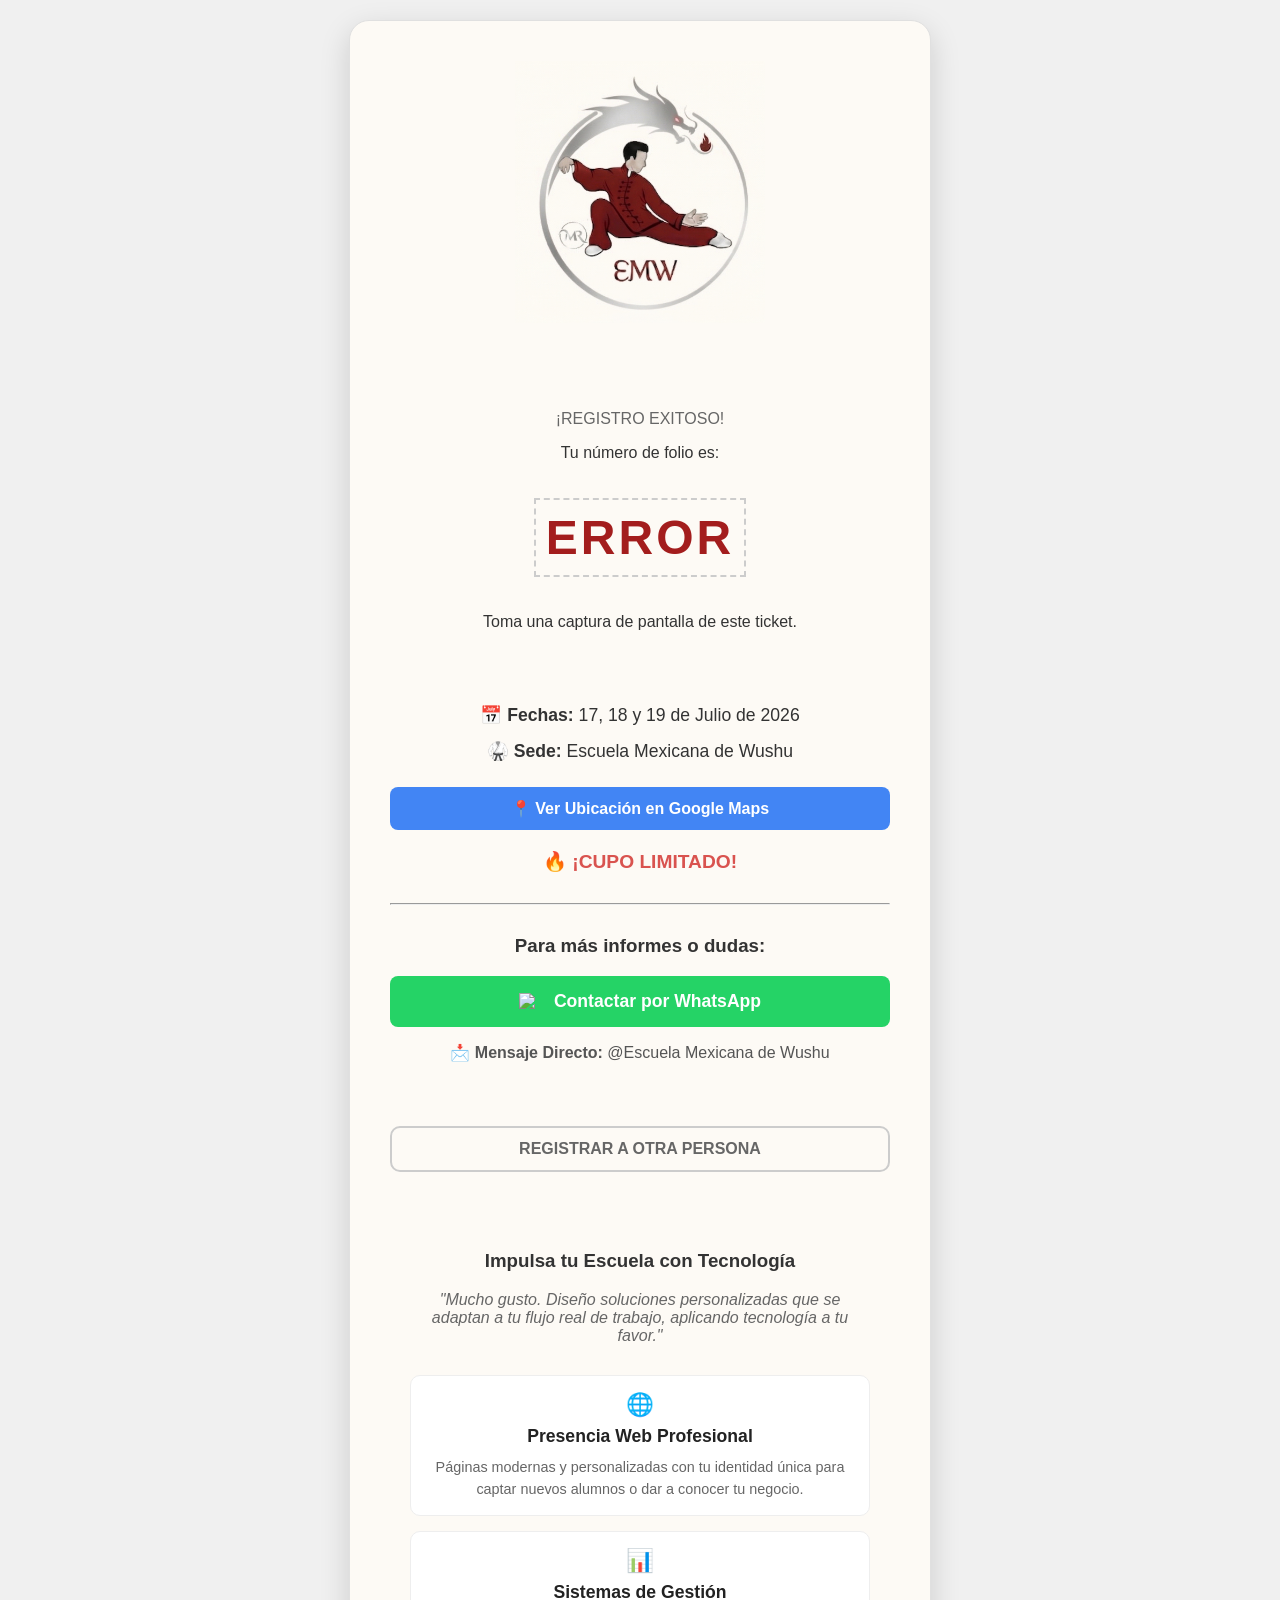
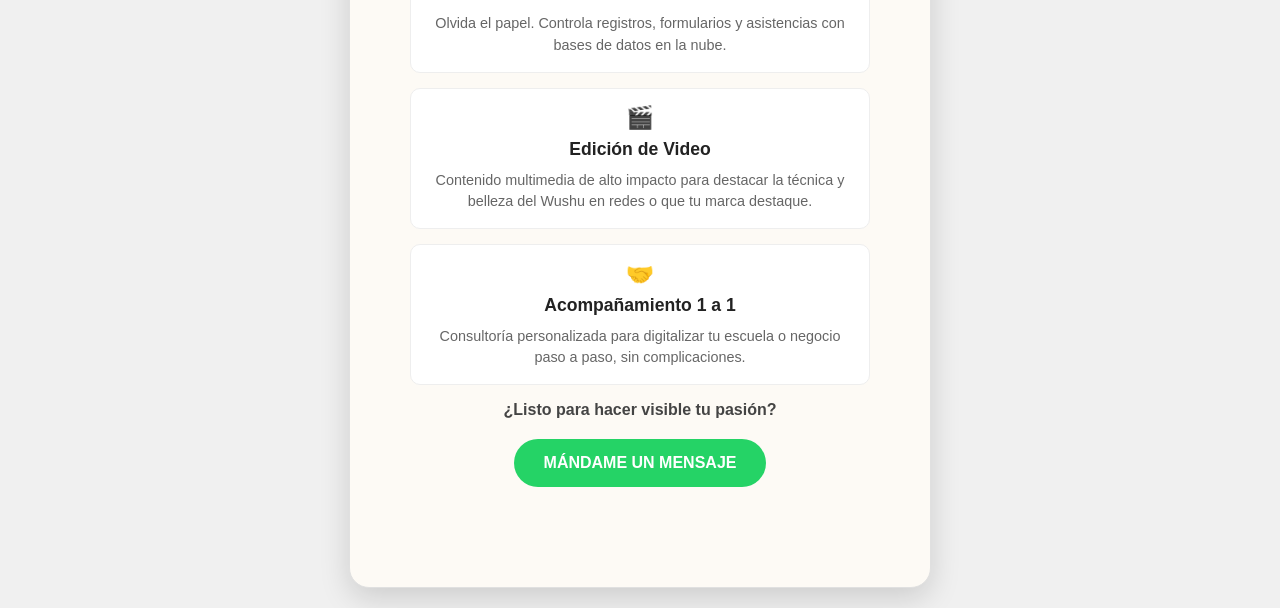
==== confirmacion.html @ 4346d544 "Enhance confirmation page with event information Updated the confirmation page with additional event" ====
<!DOCTYPE html>
<html lang="es">
<head>
    <meta charset="UTF-8">
    <meta name="viewport" content="width=device-width, initial-scale=1.0">
    <title>Registro Exitoso - EMW</title>
    <link rel="stylesheet" href="style.css"> 
    <style>
        /* Estilos específicos para que la confirmación luzca perfecta */
        body {
            display: flex;
            justify-content: center;
            align-items: center;
            min-height: 100vh;
            margin: 0;
            background-color: #f0f0f0; /* Fondo gris claro igual que el index */
        }
        .success-card {
            text-align: center;
            padding: 40px;
            max-width: 500px;
        }
        .logo-confirmacion {
            max-width: 250px;
            width: 100%;
            height: auto;
            margin-bottom: 30px;
        }
        /* Estilos específicos para la página de confirmación */
.seccion-servicios {
    max-width: 500px; /* Esto hace que el contenido sea más pequeño/estrecho */
    margin: 40px auto; /* Centra el bloque horizontalmente */
    padding: 20px;
    text-align: center; /* Alinea el texto al centro */
}

.servicios-container {
    display: flex; /* Cambiamos a Flex para mejor control de centrado */
    flex-direction: column; /* Una tarjeta debajo de otra */
    gap: 15px;
    width: 100%;
}

.servicio-card {
    background: #fff;
    border: 1px solid #eee;
    border-radius: 10px;
    padding: 15px;
    text-align: center; /* Centra el contenido dentro de la tarjeta */
    transition: transform 0.2s;
}

.servicio-card:hover {
    transform: scale(1.02);
    border-color: var(--rojo-emw);
}

.servicio-icon {
    font-size: 1.4rem;
    margin-bottom: 8px;
    display: block;
}
.servicio-card h4 {
    margin: 0 0 10px 0;
    font-size: 1.1rem;
    color: #222;
}

.servicio-card p {
    margin: 0;
    font-size: 0.9rem;
    color: #666;
    line-height: 1.5;
}

/* Botón de WhatsApp estilizado */
.btn-whatsapp {
    background-color: #25D366;
    color: white;
    text-decoration: none;
    padding: 15px 30px;
    border-radius: 50px;
    font-weight: bold;
    display: inline-flex;
    align-items: center;
    gap: 10px;
    transition: background 0.3s;
    border: none;
    cursor: pointer;
    font-size: 1rem;
}

.btn-whatsapp:hover {
    background-color: #1ebd5a;
}

#display-folio {
    color: #a31d1d; /* Tu rojo de marca */
    font-size: 3rem;
    font-weight: bold;
    letter-spacing: 3px;
    margin: 20px 0;
    padding: 10px;
    border: 2px dashed #ccc; /* Estilo tipo ticket */
    display: inline-block;
}
    </style>
</head>
<body>

    <div class="main-container success-card">
        <img src="imagenes/logo-emw.png" alt="Registro Exitoso EMW" class="logo-confirmacion">

        <div class="success-card">
        <!-- Aquí va tu logo y el check de éxito -->
        <h2>¡REGISTRO EXITOSO!</h2>
        <p>Tu número de folio es:</p>
    
        <!-- Este es el elemento clave que el script va a llenar -->
        <h1 id="display-folio">---</h1> 
    
        <p>Toma una captura de pantalla de este ticket.</p>
        </div>
        
        <ul style="list-style: none; padding: 0; font-size: 1.1em;">
        <li style="margin-bottom: 15px;">📅 <strong>Fechas:</strong> 17, 18 y 19 de Julio de 2026</li>
        <li style="margin-bottom: 25px;">🥋 <strong>Sede:</strong> Escuela Mexicana de Wushu</li>
    </ul>

    <a href="https://goo.gl/maps/Hqfm3Y5RpNU1Kbqw6" target="_blank" style="display: block; text-align: center; background: #4285F4; color: white; padding: 12px; text-decoration: none; border-radius: 8px; margin-bottom: 20px; font-weight: bold;">
        📍 Ver Ubicación en Google Maps
    </a>

    <p style="text-align: center; color: #d9534f; font-weight: bold; font-size: 1.2em;">🔥 ¡CUPO LIMITADO!</p>
    
    <hr style="margin: 30px 0;">

    <h3 style="text-align: center;">Para más informes o dudas:</h3>
    
    <a href="https://wa.me/525514937562?text=Hola,%20solicito%20informes%20sobre%20el%20Seminario%20del%20Gran%20Maestro%20Chen%20Zhenglei" style="display: flex; align-items: center; justify-content: center; background: #25D366; color: white; padding: 15px; text-decoration: none; border-radius: 8px; font-weight: bold; font-size: 1.1em; margin-bottom: 15px;">
        <img src="https://upload.wikimedia.org/wikipedia/commons/6/6b/WhatsApp.svg" width="25" style="margin-right: 10px;"> 
        Contactar por WhatsApp
    </a>

    <div style="text-align: center; color: #555;">
        <p>📩 <strong>Mensaje Directo:</strong> @Escuela Mexicana de Wushu</p>

    </div>
        <br>

   <button type="button" class="btn-edit" onclick="window.location.href='index.html';" style="margin-top: 30px;">
            REGISTRAR A OTRA PERSONA
   </button>
        
    
        <div class="seccion-servicios">
        <h3 class="titulo-servicios">Impulsa tu Escuela con Tecnología</h3>
        
        <p style="font-style: italic; color: #666; max-width: 500px; margin: 0 auto 30px auto;">
            "Mucho gusto. Diseño soluciones personalizadas que se adaptan a tu flujo real de trabajo, aplicando tecnología a tu favor."
        </p>

        <div class="servicios-container">
            
            <div class="servicio-card">
                <div class="servicio-icon">🌐</div> <h4>Presencia Web Profesional</h4>
                <p>Páginas modernas y personalizadas con tu identidad única para captar nuevos alumnos o dar a conocer tu negocio.</p>
            </div>

            <div class="servicio-card">
                <div class="servicio-icon">📊</div>
                <h4>Sistemas de Gestión</h4>
                <p>Olvida el papel. Controla registros, formularios y asistencias con bases de datos en la nube.</p>
            </div>

            <div class="servicio-card">
                <div class="servicio-icon">🎬</div>
                <h4>Edición de Video</h4>
                <p>Contenido multimedia de alto impacto para destacar la técnica y belleza del Wushu en redes o que tu marca destaque.</p>
            </div>

            <div class="servicio-card">
                <div class="servicio-icon">🤝</div>
                <h4>Acompañamiento 1 a 1</h4>
                <p>Consultoría personalizada para digitalizar tu escuela o negocio paso a paso, sin complicaciones.</p>
            </div>

        </div>

        <p style="margin-bottom: 20px; font-weight: 600; color: #444;">¿Listo para hacer visible tu pasión?</p>
        
        <a href="https://wa.me/525615791426?text=Hola!%20Me%20interesa%20un%20servicio%20personalizado%20para%20mi%20escuela." 
           class="btn-whatsapp" target="_blank">
            MÁNDAME UN MENSAJE
        </a>
    </div>
    </div>
    <script>
    window.onload = function() {
        // Buscamos el folio que guardamos en la página anterior
        const folio = sessionStorage.getItem('folio_real');
        
        if (folio) {
            // Si existe, lo mostramos con el formato EMW-0001
            document.getElementById('display-folio').innerText = "EMW-" + folio.toString().padStart(4, '0');
        } else {
            // Si alguien entra directo a la página sin registrarse
            document.getElementById('display-folio').innerText = "ERROR";
        }
    };
</script>

</body>
    
</html>
---- style.css ----
:root {
    --rojo-emw: #a31d1d;
    --crema: #fdfaf5;
    --texto: #333;
    --borde: #ddd;
}

body {
    background-color: #f0f0f0;
    font-family: 'Helvetica Neue', Arial, sans-serif;
    color: var(--texto);
    margin: 0;
    padding: 20px;
}

.main-container {
    background: var(--crema);
    max-width: 600px;
    margin: 0 auto;
    border-radius: 20px;
    box-shadow: 0 10px 30px rgba(0,0,0,0.15);
    padding: 30px;
    border: 1px solid #e0e0e0;
}

.header { text-align: center; margin-bottom: 25px; }
.logo { width: 100px; margin-bottom: 10px; }
h1 { font-size: 1.4rem; color: var(--rojo-emw); margin: 0; }
h2 { font-size: 1rem; color: #666; font-weight: 300; }

.quote-container {
    background: #fff;
    border: 1px solid #ecc9c9;
    border-radius: 10px;
    padding: 15px;
    font-style: italic;
    font-size: 0.95rem;
    margin-bottom: 25px;
    color: #555;
    text-align: center;
}

input[type="radio"]:checked + .btn-radio {
    background: var(--rojo-emw);
    color: white;
    border-color: var(--rojo-emw);
}

/* Solo escondemos los círculos en las tallas y la opción de extranjero */
.tallas-container input[type="radio"],
.radio-opciones-grandes input[type="radio"] {
    display: none;
}

/* Estilo para que las opciones de pago se vean ordenadas y legibles */
.radio-option {
    margin-bottom: 12px;
    display: flex;
    align-items: center;
    font-size: 1.1rem; /* Un poco más grande para facilitar el clic */
    cursor: pointer;
}

.radio-option input[type="radio"] {
    margin-right: 10px;
    width: 20px; /* Círculo más grande para personas de 50+ */
    height: 20px;
    cursor: pointer;
    margin-right: 12px;
    accent-color: var(--rojo-emw); /* Esto hace que el círculo sea rojo al marcarlo */
}

.radio-option label {
    font-weight: normal; /* Para que no compita con el título del grupo */
    font-size: 1.1rem;
    cursor: pointer;
}

.animate-fadin {
    animation: fadeIn 0.5s ease;
}

@keyframes fadeIn {
    from { opacity: 0; transform: translateY(-10px); }
    to { opacity: 1; transform: translateY(0); }
}

.honestidad { border: 2px solid var(--rojo-emw); border-style: double; }

.input-group { margin-bottom: 20px; }
label { display: block; font-weight: bold; margin-bottom: 8px; font-size: 0.9rem; }

input[type="text"], select, textarea {
    width: 100%;
    padding: 12px;
    border: 1px solid var(--borde);
    border-radius: 8px;
    box-sizing: border-box;
    font-size: 1rem;
}

.form-row { display: flex; gap: 15px; }
.form-row .input-group { flex: 1; }

.tallas-container { display: flex; gap: 10px; }
.tallas-container input { display: none; }
.tallas-container label {
    flex: 1;
    text-align: center;
    padding: 10px;
    background: white;
    border: 1px solid var(--borde);
    border-radius: 8px;
    cursor: pointer;
}

.tallas-container input:checked + label {
    background: var(--rojo-emw);
    color: white;
    border-color: var(--rojo-emw);
}

.btn-main {
    background: var(--rojo-emw);
    color: white;
    border: none;
    padding: 18px;
    width: 100%;
    border-radius: 10px;
    font-weight: bold;
    font-size: 1.1rem;
    cursor: pointer;
    text-transform: uppercase;
}

.resumen-box {
    background: white;
    padding: 20px;
    border-radius: 10px;
    margin-bottom: 20px;
    line-height: 1.6;
    border-left: 5px solid var(--rojo-emw);
}

/* Responsivo para móviles */
@media (max-width: 480px) {
    .form-row { flex-direction: column; gap: 0; }
    .main-container { padding: 15px; }
}

/* Estilo del Modal */
.modal { display: none; position: fixed; top: 0; left: 0; width: 100%; height: 100%; background: rgba(0,0,0,0.5); align-items: center; justify-content: center; z-index: 1000; }
.modal-content { background: white; padding: 30px; border-radius: 15px; max-width: 90%; text-align: center; }

.btn-edit {
    background: transparent; /* Fondo transparente para no competir con el rojo */
    color: #666; /* Texto en un gris oscuro legible */
    border: 2px solid #ccc; /* Borde sutil */
    padding: 12px;
    width: 100%;
    border-radius: 10px;
    font-size: 1rem;
    font-weight: bold;
    cursor: pointer;
    margin-top: 15px; /* Espacio respecto al botón de arriba */
    transition: all 0.3s ease; /* Animación suave al pasar el mouse */
    text-transform: uppercase;
}

/* Efecto cuando pasan el mouse o presionan en el celular */
.btn-edit:hover {
    background-color: #eee;
    border-color: #999;
    color: #333;
}

/* Efecto visual al hacer clic */
.btn-edit:active {
    transform: scale(0.98);
}

/* 1. Estilos compartidos para todos los campos (bordes, padding, etc.) */
input[type="text"], select, textarea {
    width: 100%;
    padding: 14px;
    border: 1px solid var(--borde);
    border-radius: 8px;
    box-sizing: border-box;
    font-size: 1.1rem;
    background-color: white;
    font-family: inherit;
}

/* 2. Estilo EXCLUSIVO para los SELECT (Aquí es donde va la flecha roja) */
select {
    appearance: none; /* Quita la flecha por defecto del sistema */
    background-image: url('data:image/svg+xml;charset=US-ASCII,<svg%20xmlns="http://www.w3.org/2000/svg"%20width="292.4"%20height="292.4"><path%20fill="%23a31d1d"%20d="M287%2069.4a17.6%2017.6%200%200%200-13-5.4H18.4c-5%200-9.3%201.8-12.9%205.4A17.6%2017.6%200%200%200%200%2082.2c0%205%201.8%209.3%205.4%2012.9l128%20127.9c3.6%203.6%207.8%205.4%2012.8%205.4s9.2-1.8%2012.8-5.4L287%2095c3.5-3.5%205.4-7.8%205.4-12.8%200-5-1.9-9.2-5.5-12.8z"/></svg>');
    background-repeat: no-repeat;
    background-position: right 12px top 50%;
    background-size: 12px auto;
    padding-right: 30px; /* Espacio para que el texto no tape la flecha */
    cursor: pointer;
}

/* 3. Estilo EXCLUSIVO para los INPUT de texto (Para que queden limpios) */
input[type="text"], textarea {
    background-image: none; /* Quitamos cualquier flecha o imagen de fondo */
    appearance: auto; /* Dejamos que el navegador lo trate como texto normal */
}
.modal { 
    display: none; 
    position: fixed; 
    top: 0; 
    left: 0; 
    width: 100%; 
    height: 100%; 
    background: rgba(0,0,0,0.7); /* Un poco más oscuro para que resalte el modal */
    align-items: center; 
    justify-content: center; 
    z-index: 1000; 
}

/* Resaltar suavemente los campos que aparecen por JS */
#campos-identidad, #grupo-ubicacion, #campos-comunes {
    border-left: 3px solid var(--rojo-emw);
    padding-left: 15px;
    margin-top: 10px;
}
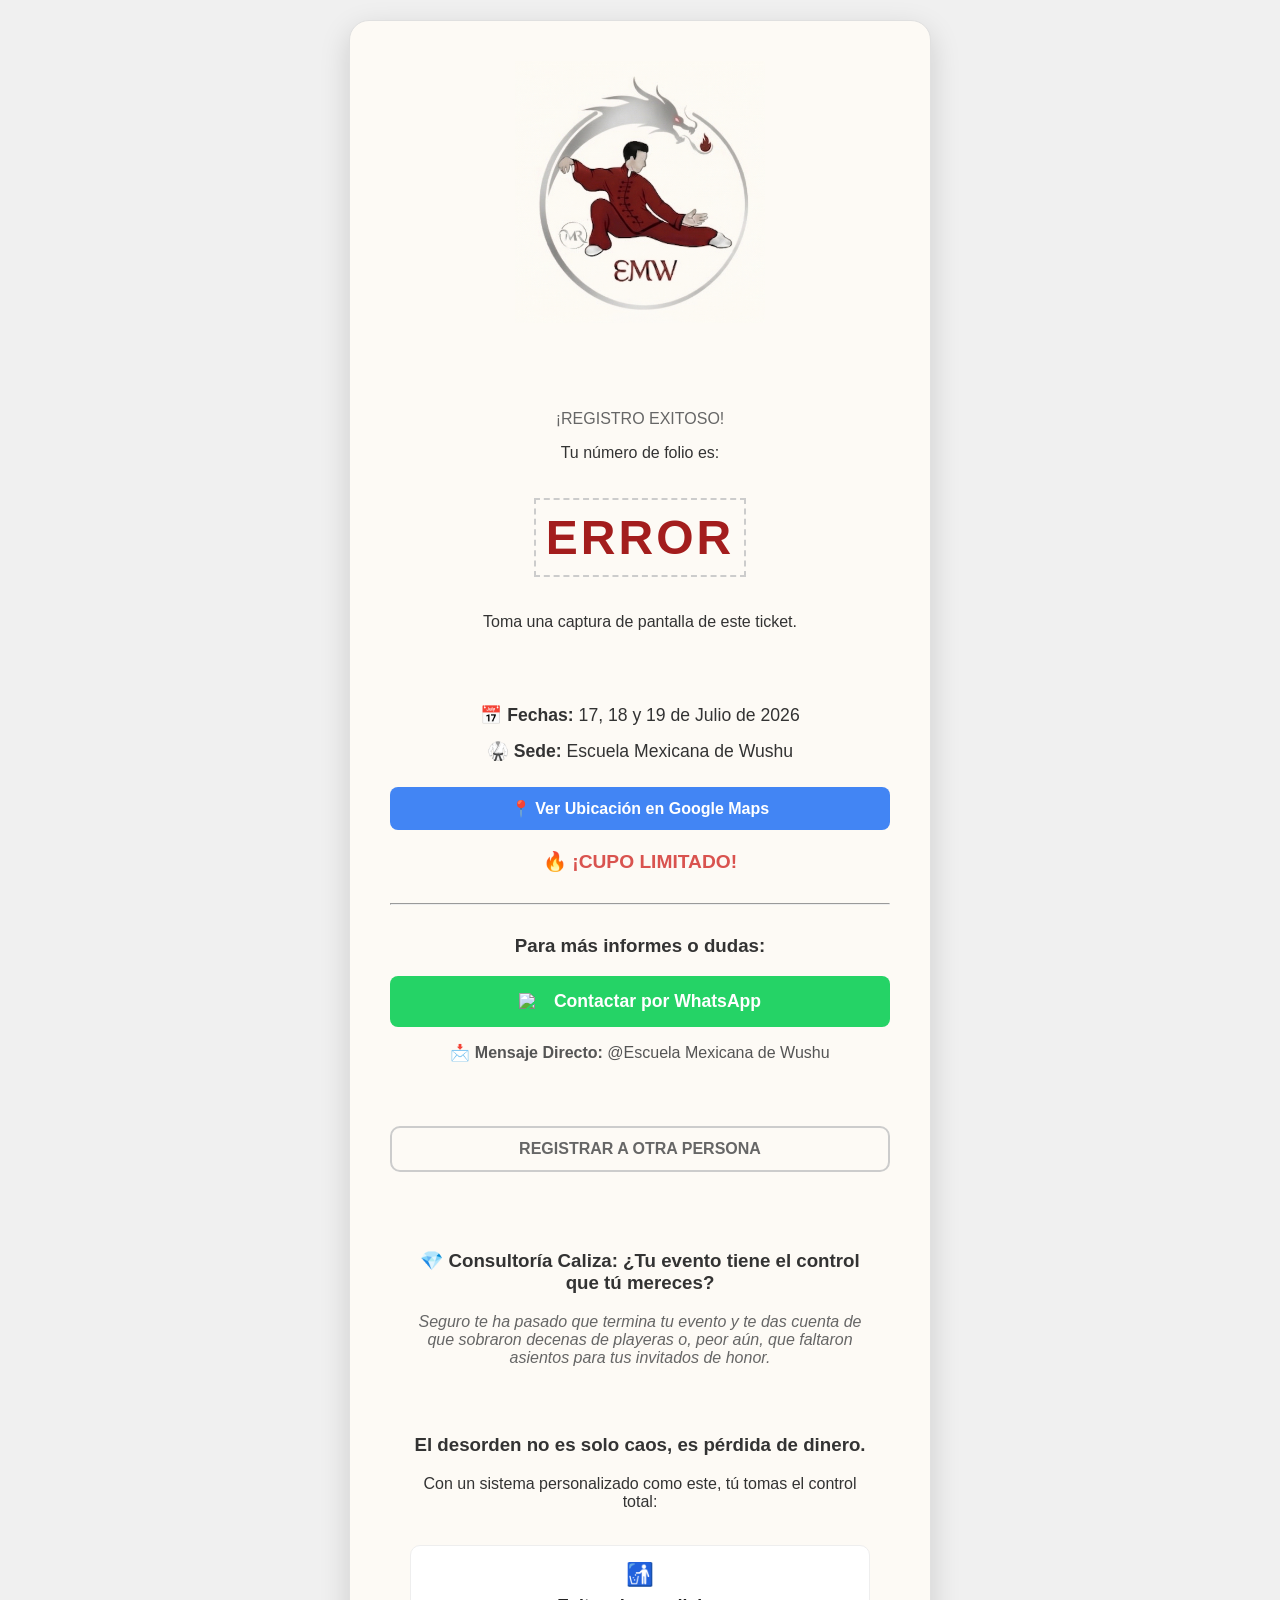
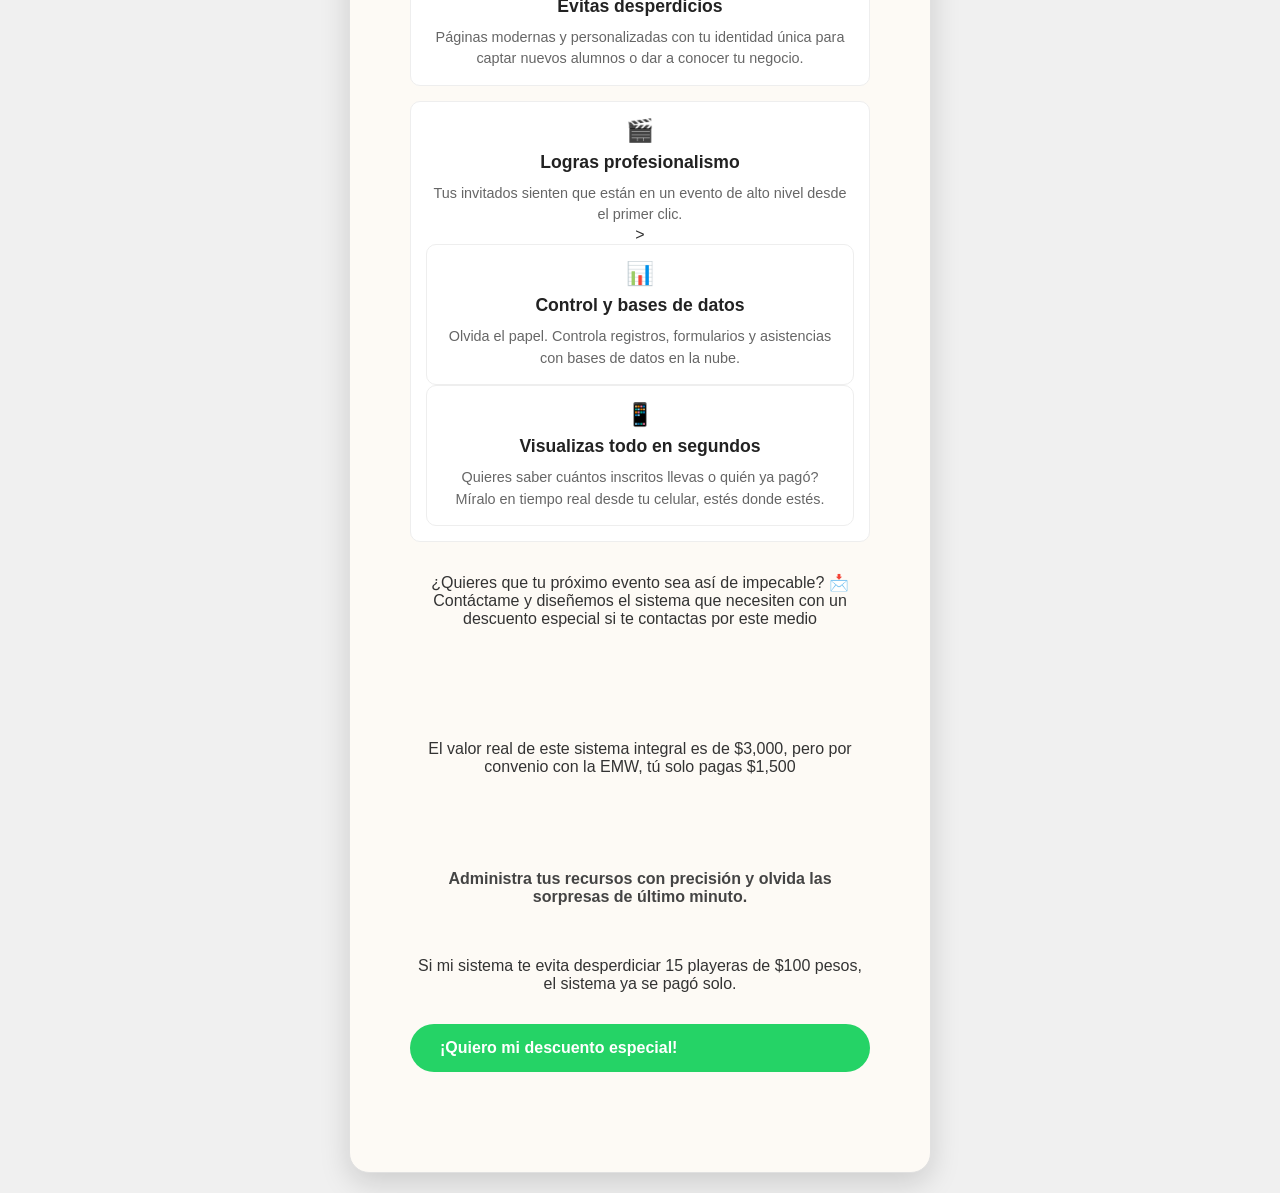
==== commit 6da70855: "Refactor confirmacion.html for improved layout and services" ====
--- a/confirmacion.html
+++ b/confirmacion.html
@@ -154,45 +154,58 @@
         
     
         <div class="seccion-servicios">
-        <h3 class="titulo-servicios">Impulsa tu Escuela con Tecnología</h3>
+        <h3 class="titulo-servicios">💎 Consultoría Caliza: ¿Tu evento tiene el control que tú mereces?</h3>
         
         <p style="font-style: italic; color: #666; max-width: 500px; margin: 0 auto 30px auto;">
-            "Mucho gusto. Diseño soluciones personalizadas que se adaptan a tu flujo real de trabajo, aplicando tecnología a tu favor."
+            Seguro te ha pasado que termina tu evento y te das cuenta de que sobraron decenas de playeras o, peor aún,
+            que faltaron asientos para tus invitados de honor.
         </p>
+        <br>
+        <h3>El desorden no es solo caos, es pérdida de dinero.</h3>
+        
+        <p>Con un sistema personalizado como este, tú tomas el control total:</p>
+        <br>
 
         <div class="servicios-container">
             
             <div class="servicio-card">
-                <div class="servicio-icon">🌐</div> <h4>Presencia Web Profesional</h4>
+                <div class="servicio-icon">🚮</div>
+                <h4>Evitas desperdicios</h4>
                 <p>Páginas modernas y personalizadas con tu identidad única para captar nuevos alumnos o dar a conocer tu negocio.</p>
             </div>
 
+            
+            <div class="servicio-card">
+                <div class="servicio-icon">🎬</div>
+                <h4>Logras profesionalismo</h4>
+                <p>Tus invitados sienten que están en un evento de alto nivel desde el primer clic.</p>>
+
             <div class="servicio-card">
                 <div class="servicio-icon">📊</div>
-                <h4>Sistemas de Gestión</h4>
+                <h4>Control y bases de datos</h4>
                 <p>Olvida el papel. Controla registros, formularios y asistencias con bases de datos en la nube.</p>
             </div>
-
-            <div class="servicio-card">
-                <div class="servicio-icon">🎬</div>
-                <h4>Edición de Video</h4>
-                <p>Contenido multimedia de alto impacto para destacar la técnica y belleza del Wushu en redes o que tu marca destaque.</p>
+                
+            <div class="servicio-card">
+                <div class="servicio-icon">📱</div>
+                <h4>Visualizas todo en segundos</h4>
+                <p>   Quieres saber cuántos inscritos llevas o quién ya pagó? Míralo en tiempo real desde tu celular, estés donde estés.  <p/> 
             </div>
 
-            <div class="servicio-card">
-                <div class="servicio-icon">🤝</div>
-                <h4>Acompañamiento 1 a 1</h4>
-                <p>Consultoría personalizada para digitalizar tu escuela o negocio paso a paso, sin complicaciones.</p>
-            </div>
-
         </div>
-
-        <p style="margin-bottom: 20px; font-weight: 600; color: #444;">¿Listo para hacer visible tu pasión?</p>
-        
-        <a href="https://wa.me/525615791426?text=Hola!%20Me%20interesa%20un%20servicio%20personalizado%20para%20mi%20escuela." 
-           class="btn-whatsapp" target="_blank">
-            MÁNDAME UN MENSAJE
-        </a>
+        <p>¿Quieres que tu próximo evento sea así de impecable?
+📩 Contáctame y diseñemos el sistema que necesiten con un descuento especial si te contactas por este medio<p/>
+<br>
+    <p>El valor real de este sistema integral es de $3,000, pero por convenio con la EMW, tú solo pagas $1,500<p/>
+    
+        <p style="margin-bottom: 20px; font-weight: 600; color: #444;">Administra tus recursos con precisión y olvida las sorpresas de último minuto.</p>
+        <p>Si mi sistema te evita desperdiciar 15 playeras de $100 pesos, el sistema ya se pagó solo.</p>
+        
+        <a href="https://wa.me/521XXXXXXXXXX?text=%C2%A1Hola!%20Acabo%20de%20registrarme%20para%20el%20Encuentro%20del%20Gran%20Maestro%202026%20y%20me%20gustar%C3%ADa%20aprovechar%20el%20descuento%20especial%20del%2050%25%20en%20mis%20servicios.%20Mi%20nombre%20es:" 
+   class="btn-whatsapp">
+   ¡Quiero mi descuento especial!
+</a>
+
     </div>
     </div>
     <script>
--- a/style.css
+++ b/style.css
@@ -39,6 +39,69 @@
     color: #555;
     text-align: center;
 }
+
+/*Encabezado*/
+/* Texto por fuera del recuadro */
+.subtitulo-institucional {
+    text-align: center;
+    font-size: 0.75rem;
+    letter-spacing: 3px;
+    color: #666;
+    text-transform: uppercase;
+    margin-bottom: 8px;
+    font-weight: 300;
+}
+
+/* Título del evento dentro del recuadro */
+.titulo-evento {
+    font-family: 'Montserrat', sans-serif; /* O Arial Narrow */
+    font-size: 1rem;
+    font-weight: 300; /* Muy delgada */
+    letter-spacing: 1px;
+    text-transform: uppercase;
+    color: #444; /* Un gris oscuro */
+    line-height: 1.8;
+    text-align: center;
+    font-style: normal; /* Sin cursiva */
+}
+/* Fechas en negro con líneas rojas delgadas */
+.fechas-caja {
+    border-top: 1px solid #bababa;
+    border-bottom: 1px solid #bababa;
+    padding: 8px 0;
+    display: inline-block;
+    width: 90%; /* Ajusta el ancho de las líneas */
+    margin: 10px auto;
+}
+
+.fecha-texto {
+    color: #000000 !important;
+    font-size: 0.85rem; /* Lo subí un poquito de 0.75 para que no se pierda en móviles */
+    font-weight: 800;
+    letter-spacing: 4px; 
+    text-transform: uppercase;
+    font-family: 'Arial', sans-serif;
+    
+    /* Esto ayuda a centrarlo y darle aire */
+    display: block; 
+    text-align: center;
+    margin: 10px 0;
+}
+
+/* RESUMEN: Grande, Justificado y Limpio */
+#info-content {
+    text-align: justify !important;
+    font-size: 1.15rem !important; /* Letra más grande para legibilidad */
+    line-height: 1.7;
+    color: #333;
+    font-style: normal !important; /* Quita cursivas */
+    padding: 15px;
+}
+
+#info-content strong {
+    color: #8B0000; /* Etiquetas en rojo para resaltar */
+}
+
 
 input[type="radio"]:checked + .btn-radio {
     background: var(--rojo-emw);
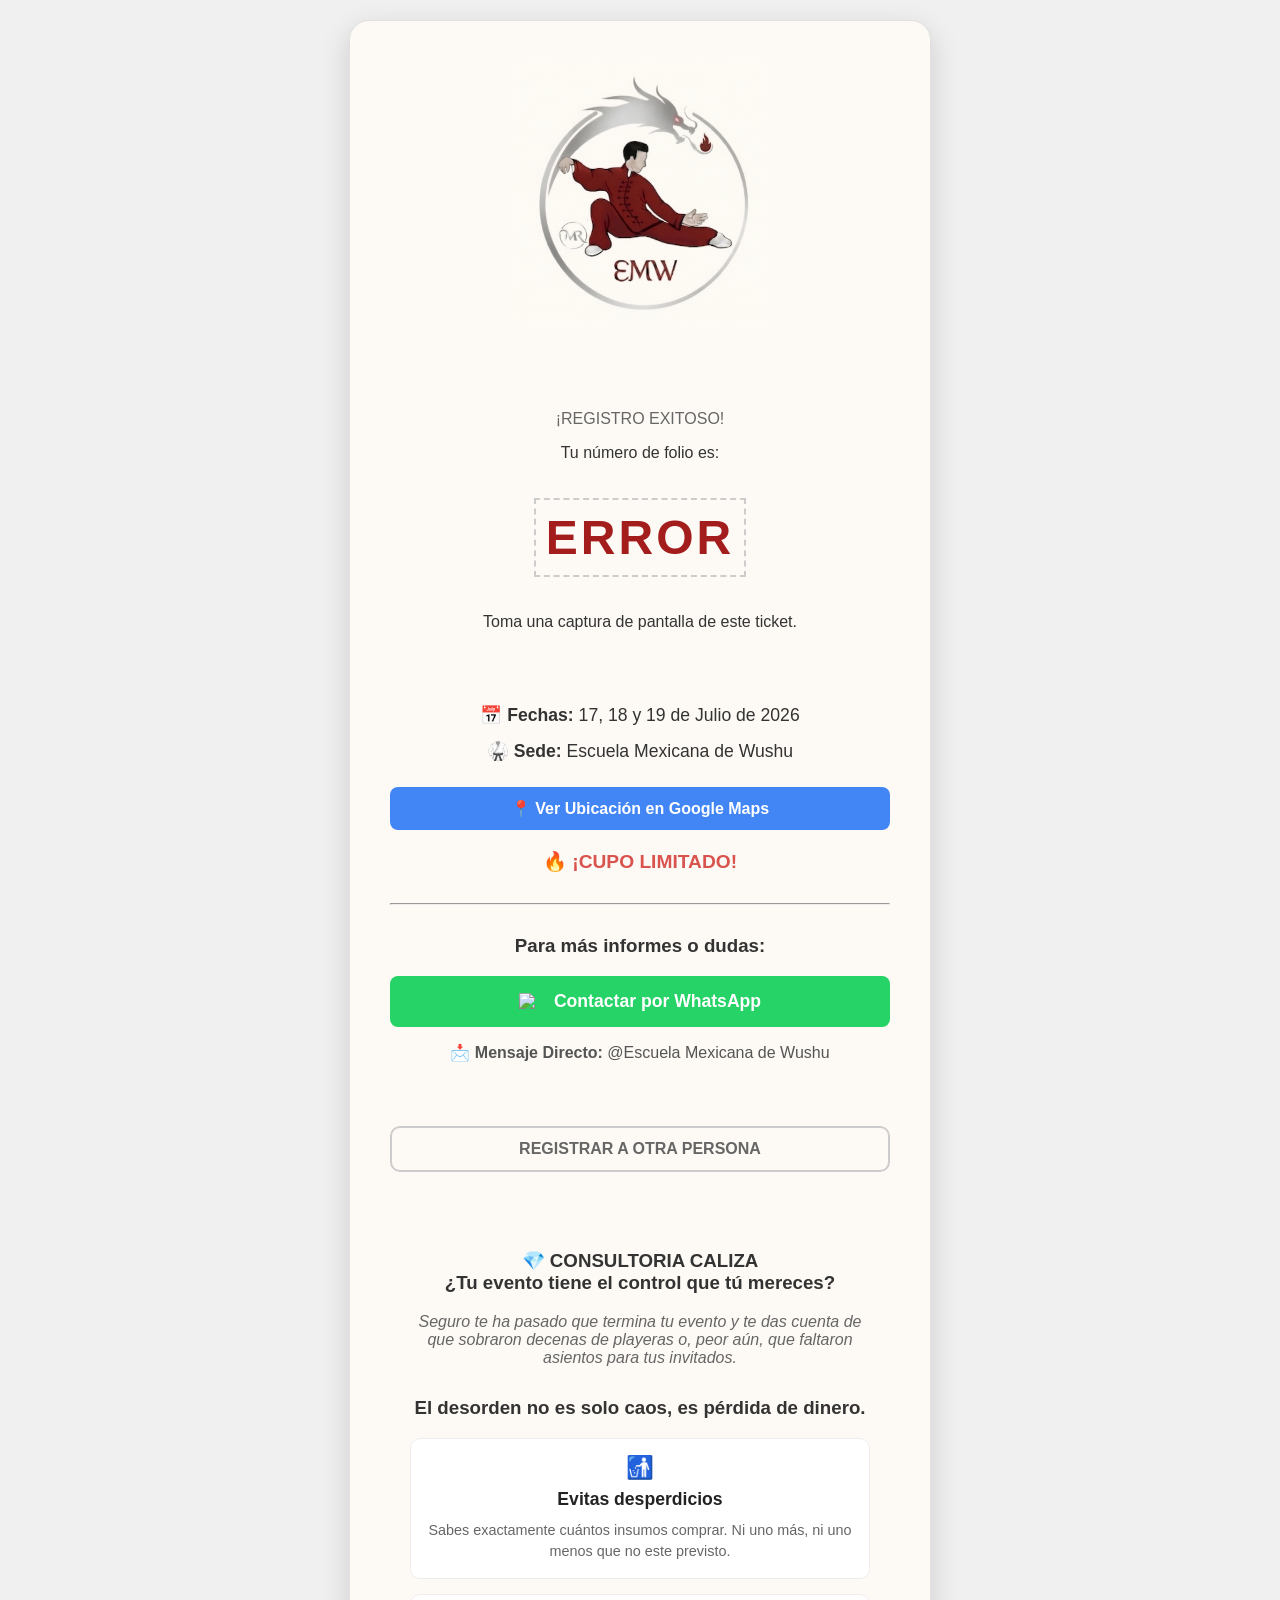
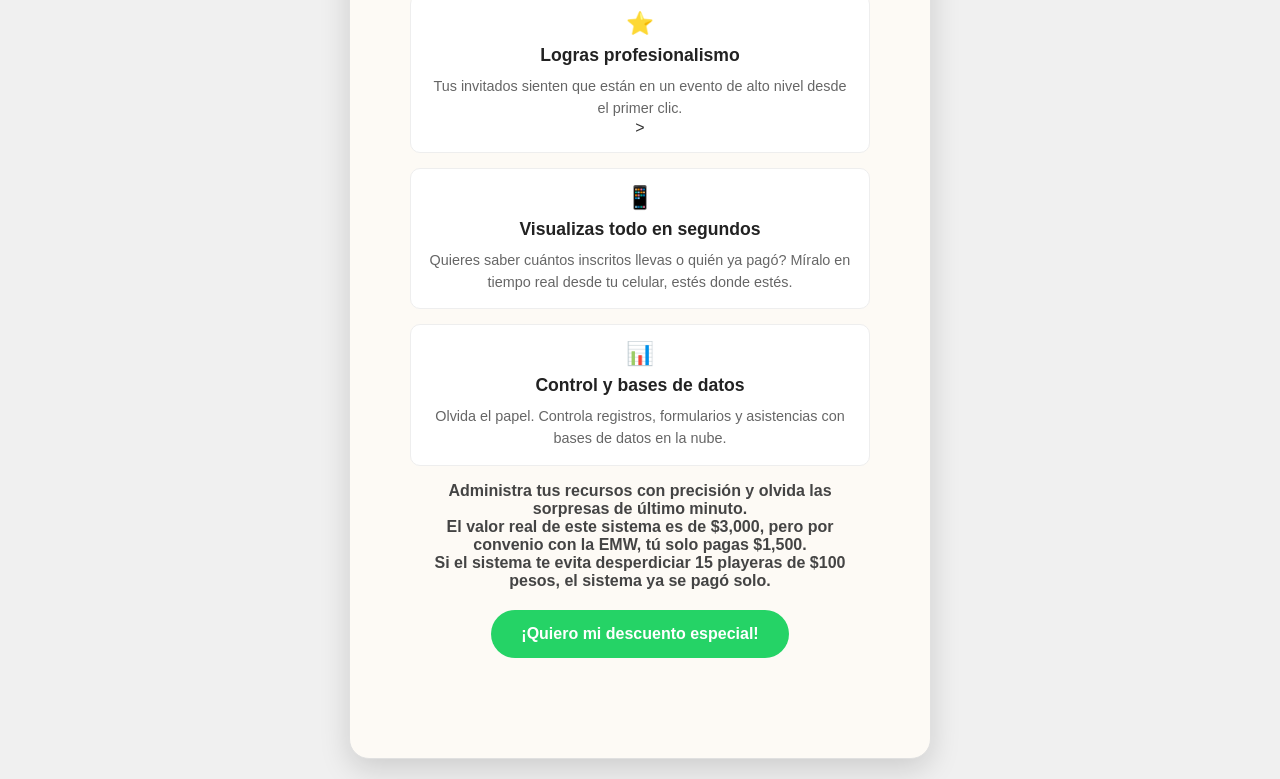
==== commit b3ce1021: "Refactor confirmacion.html for improved layout" ====
--- a/confirmacion.html
+++ b/confirmacion.html
@@ -154,54 +154,51 @@
         
     
         <div class="seccion-servicios">
-        <h3 class="titulo-servicios">💎 Consultoría Caliza: ¿Tu evento tiene el control que tú mereces?</h3>
+        <h3 class="titulo-servicios">💎 CONSULTORIA CALIZA
+            <br> ¿Tu evento tiene el control que tú mereces?</h3>
         
         <p style="font-style: italic; color: #666; max-width: 500px; margin: 0 auto 30px auto;">
             Seguro te ha pasado que termina tu evento y te das cuenta de que sobraron decenas de playeras o, peor aún,
-            que faltaron asientos para tus invitados de honor.
+            que faltaron asientos para tus invitados.
         </p>
-        <br>
+        
         <h3>El desorden no es solo caos, es pérdida de dinero.</h3>
-        
-        <p>Con un sistema personalizado como este, tú tomas el control total:</p>
-        <br>
 
         <div class="servicios-container">
             
             <div class="servicio-card">
                 <div class="servicio-icon">🚮</div>
-                <h4>Evitas desperdicios</h4>
-                <p>Páginas modernas y personalizadas con tu identidad única para captar nuevos alumnos o dar a conocer tu negocio.</p>
+                <h4>Evitas desperdicios</h4>                
+                <p>Sabes exactamente cuántos insumos comprar. Ni uno más, ni uno menos que no este previsto.</p>
             </div>
 
             
             <div class="servicio-card">
-                <div class="servicio-icon">🎬</div>
+                <div class="servicio-icon">⭐</div>
                 <h4>Logras profesionalismo</h4>
                 <p>Tus invitados sienten que están en un evento de alto nivel desde el primer clic.</p>>
+            </div>
+                
+            <div class="servicio-card">
+                <div class="servicio-icon">📱</div>
+                <h4>Visualizas todo en segundos</h4>
+                <p>   Quieres saber cuántos inscritos llevas o quién ya pagó? Míralo en tiempo real desde tu celular, estés donde estés.  <p/> 
+            </div>
 
             <div class="servicio-card">
                 <div class="servicio-icon">📊</div>
                 <h4>Control y bases de datos</h4>
                 <p>Olvida el papel. Controla registros, formularios y asistencias con bases de datos en la nube.</p>
             </div>
-                
-            <div class="servicio-card">
-                <div class="servicio-icon">📱</div>
-                <h4>Visualizas todo en segundos</h4>
-                <p>   Quieres saber cuántos inscritos llevas o quién ya pagó? Míralo en tiempo real desde tu celular, estés donde estés.  <p/> 
-            </div>
 
         </div>
-        <p>¿Quieres que tu próximo evento sea así de impecable?
-📩 Contáctame y diseñemos el sistema que necesiten con un descuento especial si te contactas por este medio<p/>
-<br>
-    <p>El valor real de este sistema integral es de $3,000, pero por convenio con la EMW, tú solo pagas $1,500<p/>
-    
-        <p style="margin-bottom: 20px; font-weight: 600; color: #444;">Administra tus recursos con precisión y olvida las sorpresas de último minuto.</p>
-        <p>Si mi sistema te evita desperdiciar 15 playeras de $100 pesos, el sistema ya se pagó solo.</p>
-        
-        <a href="https://wa.me/521XXXXXXXXXX?text=%C2%A1Hola!%20Acabo%20de%20registrarme%20para%20el%20Encuentro%20del%20Gran%20Maestro%202026%20y%20me%20gustar%C3%ADa%20aprovechar%20el%20descuento%20especial%20del%2050%25%20en%20mis%20servicios.%20Mi%20nombre%20es:" 
+            
+        <p style="margin-bottom: 20px; font-weight: 600; color: #444;">Administra tus recursos con precisión y olvida las sorpresas de último minuto.
+        <br> El valor real de este sistema es de $3,000, pero por convenio con la EMW, tú solo pagas $1,500.
+        <br> Si el sistema te evita desperdiciar 15 playeras de $100 pesos, el sistema ya se pagó solo.
+        </p>
+        
+        <a href="https://wa.me/525615791426?text=%C2%A1Hola!%20Acabo%20de%20registrarme%20para%20el%20Encuentro%20del%20Gran%20Maestro%202026%20y%20me%20gustar%C3%ADa%20aprovechar%20el%20descuento%20especial%20del%2050%25%20en%20mis%20servicios.%20Mi%20nombre%20es:" 
    class="btn-whatsapp">
    ¡Quiero mi descuento especial!
 </a>
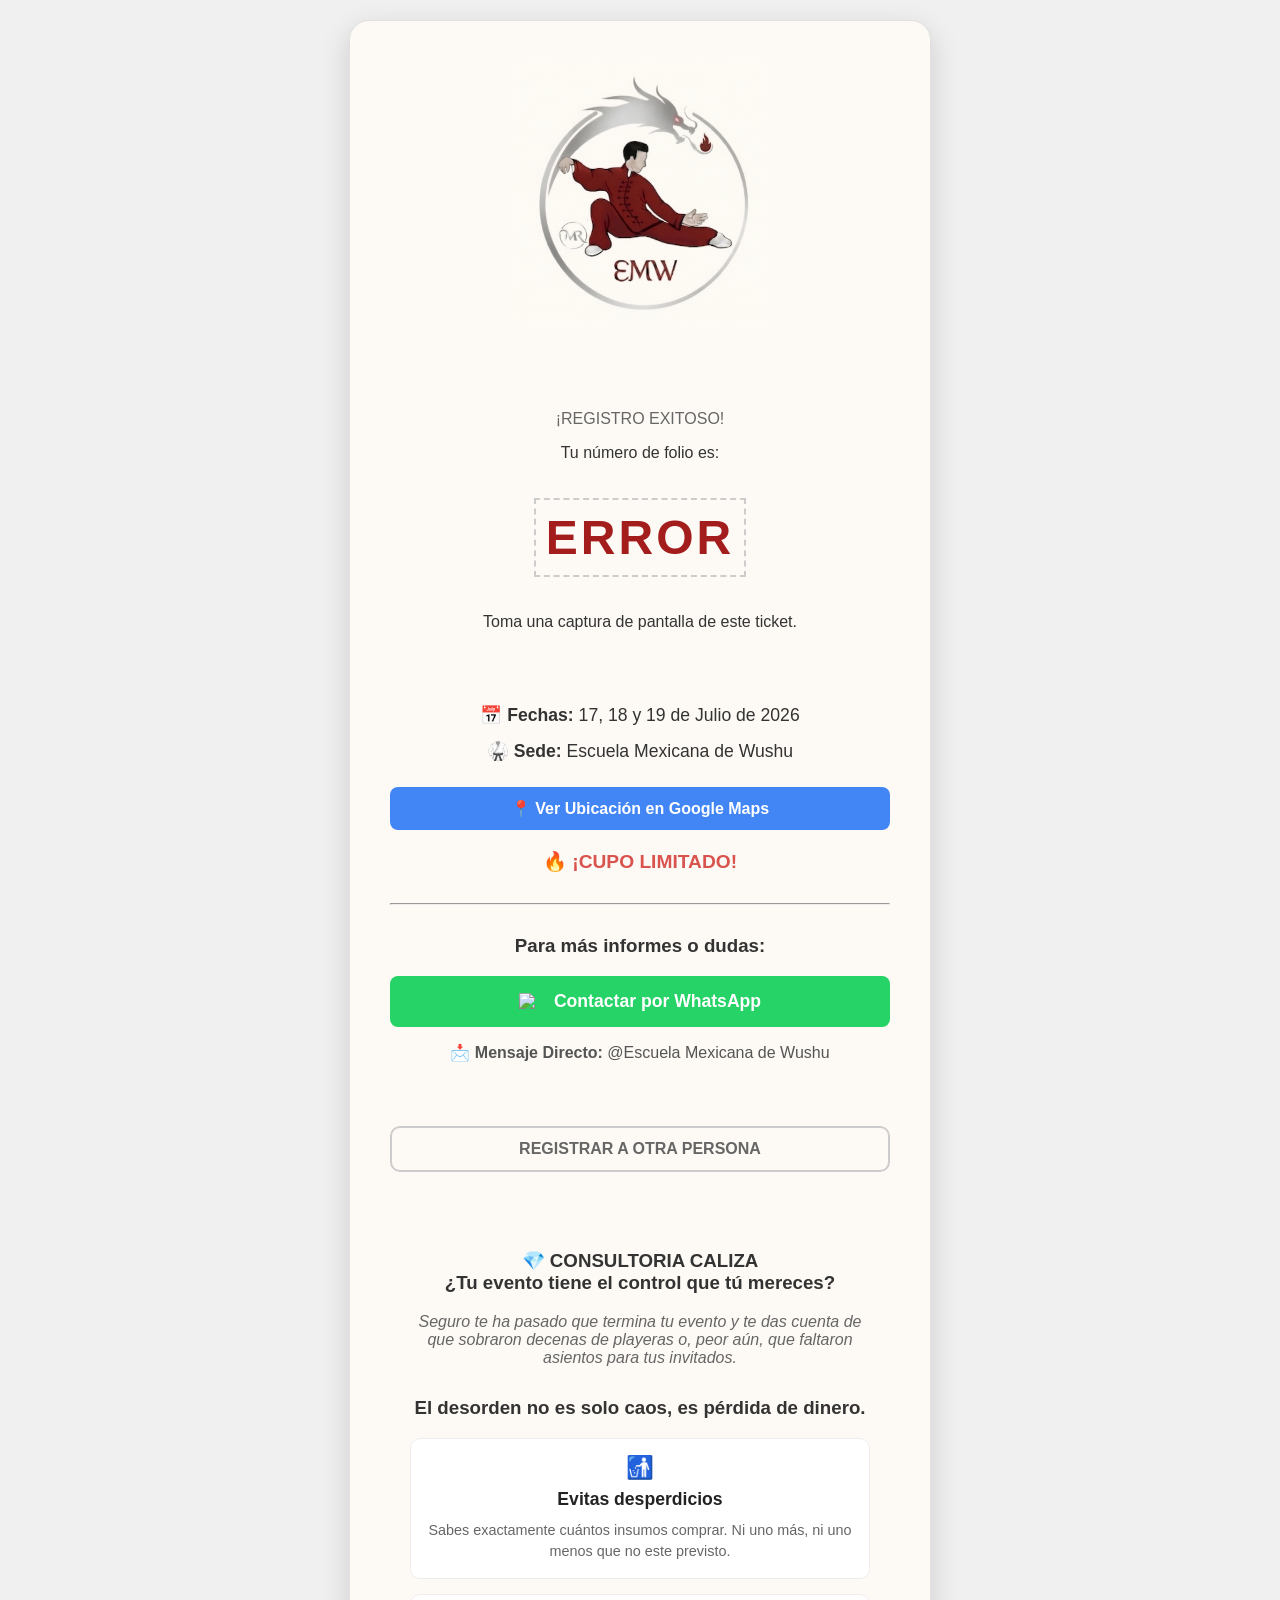
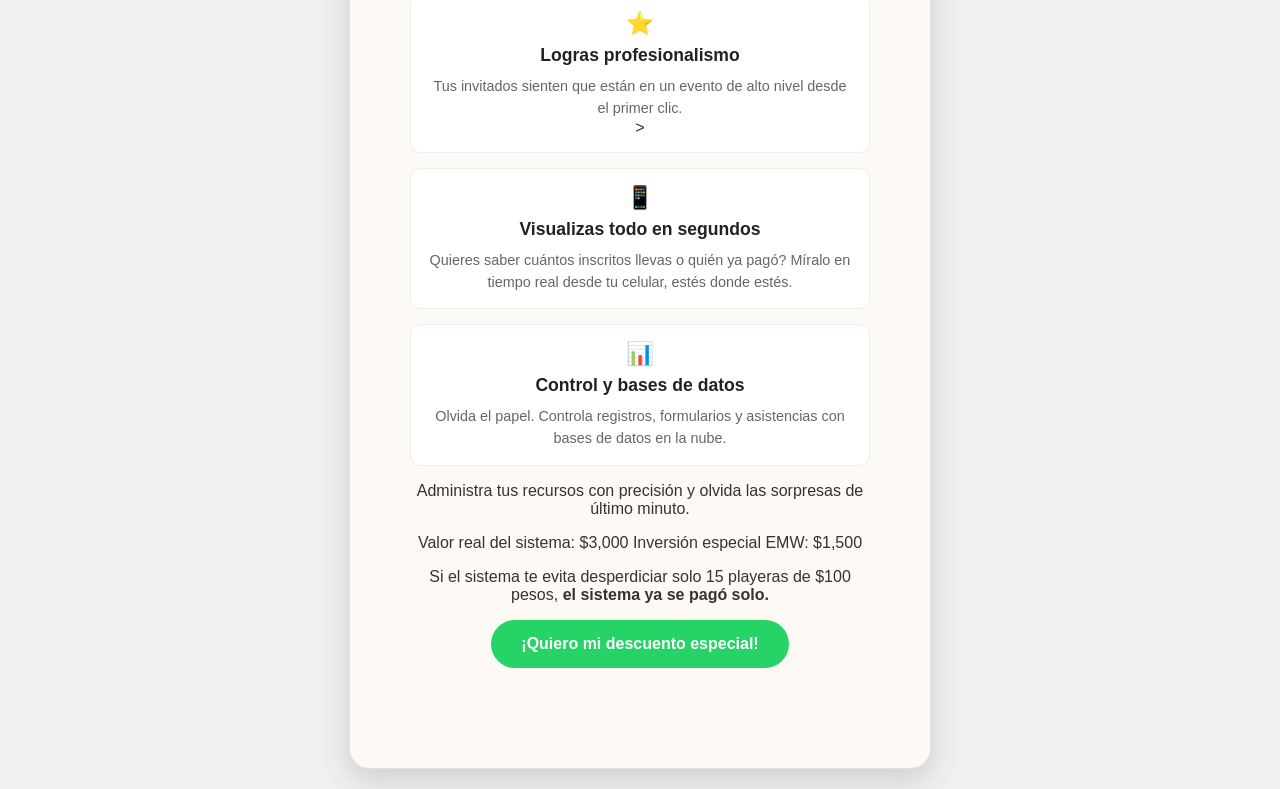
==== commit 414ac6f0: "Refactor confirmacion.html for improved structure" ====
--- a/confirmacion.html
+++ b/confirmacion.html
@@ -193,10 +193,21 @@
 
         </div>
             
-        <p style="margin-bottom: 20px; font-weight: 600; color: #444;">Administra tus recursos con precisión y olvida las sorpresas de último minuto.
-        <br> El valor real de este sistema es de $3,000, pero por convenio con la EMW, tú solo pagas $1,500.
-        <br> Si el sistema te evita desperdiciar 15 playeras de $100 pesos, el sistema ya se pagó solo.
-        </p>
+        <div class="contenedor-oferta-caliza">
+    <p class="frase-control">
+        Administra tus recursos con precisión y olvida las sorpresas de último minuto.
+    </p>
+
+    <div class="caja-precio">
+        <span class="precio-original">Valor real del sistema: $3,000</span>
+        <span class="precio-oferta">Inversión especial EMW: $1,500</span>
+    </div>
+
+    <p class="argumento-ahorro">
+        Si el sistema te evita desperdiciar solo 15 playeras de $100 pesos, <strong>el sistema ya se pagó solo.</strong>
+    </p>
+</div>
+
         
         <a href="https://wa.me/525615791426?text=%C2%A1Hola!%20Acabo%20de%20registrarme%20para%20el%20Encuentro%20del%20Gran%20Maestro%202026%20y%20me%20gustar%C3%ADa%20aprovechar%20el%20descuento%20especial%20del%2050%25%20en%20mis%20servicios.%20Mi%20nombre%20es:" 
    class="btn-whatsapp">
--- a/style.css
+++ b/style.css
@@ -54,16 +54,17 @@
 
 /* Título del evento dentro del recuadro */
 .titulo-evento {
-    font-family: 'Montserrat', sans-serif; /* O Arial Narrow */
-    font-size: 1rem;
-    font-weight: 300; /* Muy delgada */
-    letter-spacing: 1px;
-    text-transform: uppercase;
-    color: #444; /* Un gris oscuro */
-    line-height: 1.8;
-    text-align: center;
-    font-style: normal; /* Sin cursiva */
-}
+    font-family: 'Cinzel', serif; /* La fuente del linaje */
+    font-size: 1.15rem; /* Ajuste para móviles */
+    font-weight: 700;
+    line-height: 1.4;
+    color: #000;
+    text-align: center;
+    max-width: 90%;
+    margin: 15px auto;
+    font-style: normal; /* Cinzel no usa cursiva */
+}
+    
 /* Fechas en negro con líneas rojas delgadas */
 .fechas-caja {
     border-top: 1px solid #bababa;
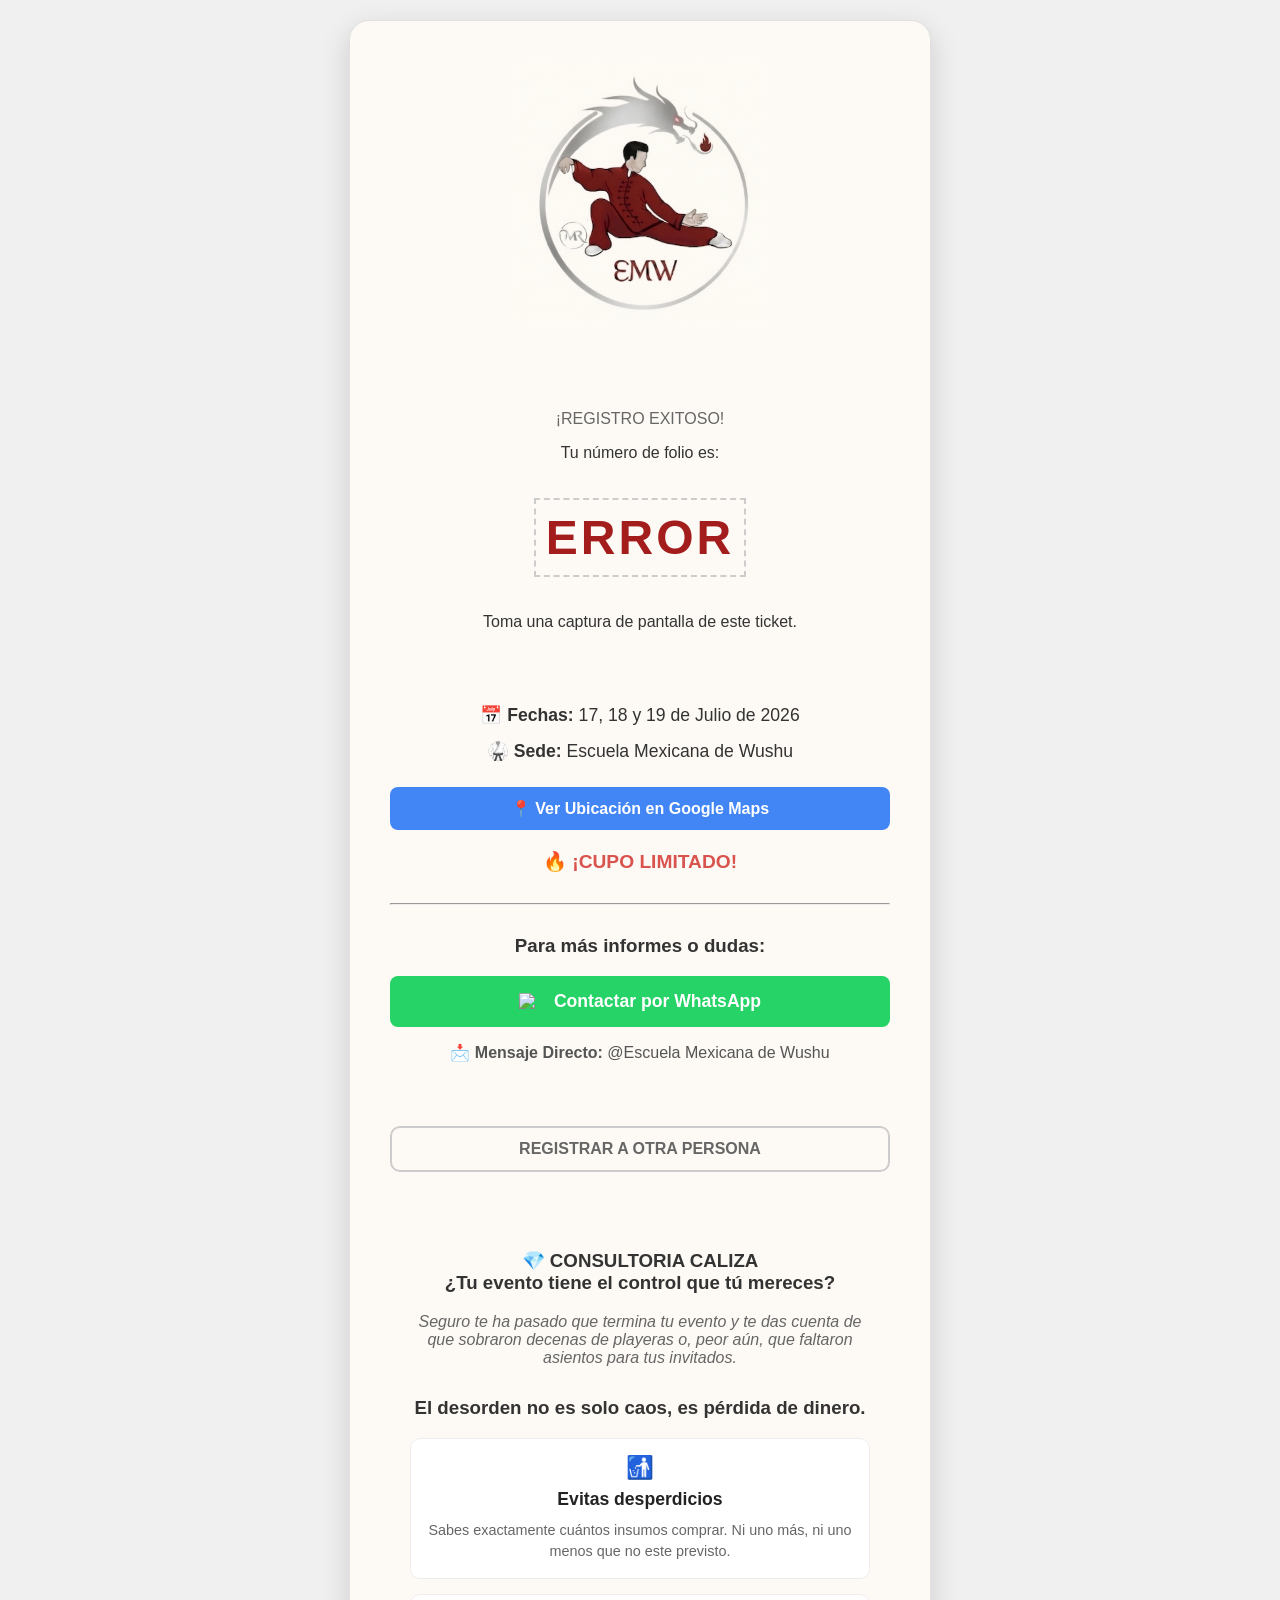
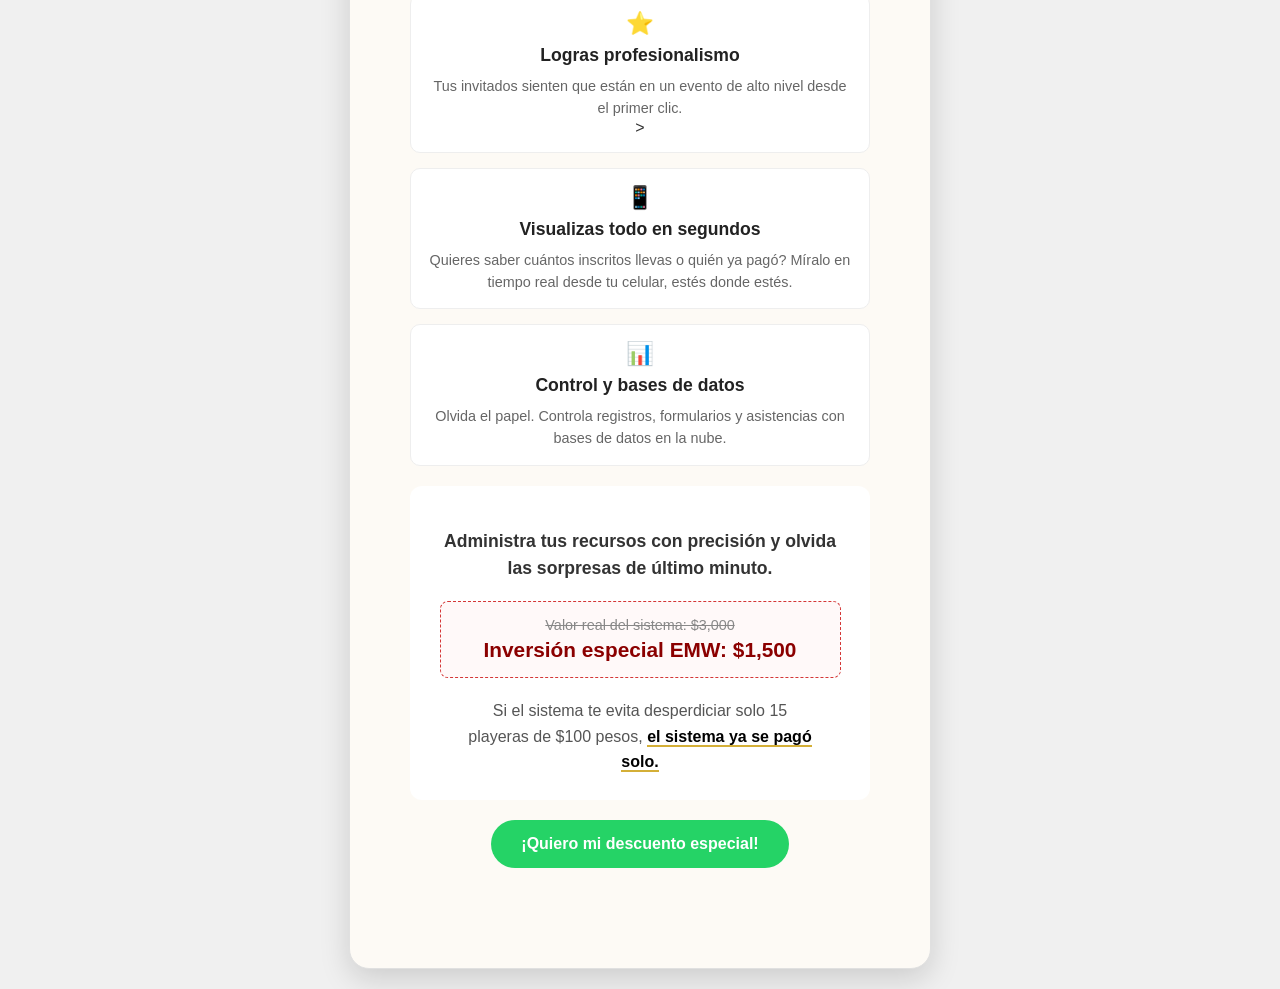
==== commit 7c622001: "Refactor confirmacion.html for improved structure" ====
--- a/confirmacion.html
+++ b/confirmacion.html
@@ -104,6 +104,65 @@
     border: 2px dashed #ccc; /* Estilo tipo ticket */
     display: inline-block;
 }
+
+    /* Contenedor General */
+.contenedor-oferta-caliza {
+    text-align: center;
+    padding: 25px;
+    margin: 20px 0;
+    background-color: #ffffff;
+    border-radius: 12px;
+}
+
+/* Frase Inicial */
+.frase-control {
+    font-size: 1.1rem;
+    color: #333;
+    font-weight: 600;
+    line-height: 1.5;
+    margin-bottom: 20px;
+}
+
+/* Caja de Precio con Anclaje */
+.caja-precio {
+    background-color: #fff9f9; /* Un tono muy suave de rojo */
+    border: 1px dashed #d43737;
+    padding: 15px;
+    border-radius: 8px;
+    display: inline-block;
+    width: 90%;
+    margin-bottom: 20px;
+}
+
+.precio-original {
+    display: block;
+    font-size: 0.9rem;
+    color: #888;
+    text-decoration: line-through; /* Tachado */
+    margin-bottom: 5px;
+}
+
+.precio-oferta {
+    display: block;
+    font-size: 1.3rem;
+    color: #8B0000; /* Rojo EMW */
+    font-weight: 800;
+}
+
+/* Argumento de Ahorro */
+.argumento-ahorro {
+    font-size: 1rem;
+    color: #555;
+    line-height: 1.6;
+    max-width: 85%;
+    margin: 0 auto;
+}
+
+.argumento-ahorro strong {
+    color: #000;
+    border-bottom: 2px solid #D4AF37; /* Línea dorada bajo el cierre */
+}
+        
     </style>
 </head>
 <body>
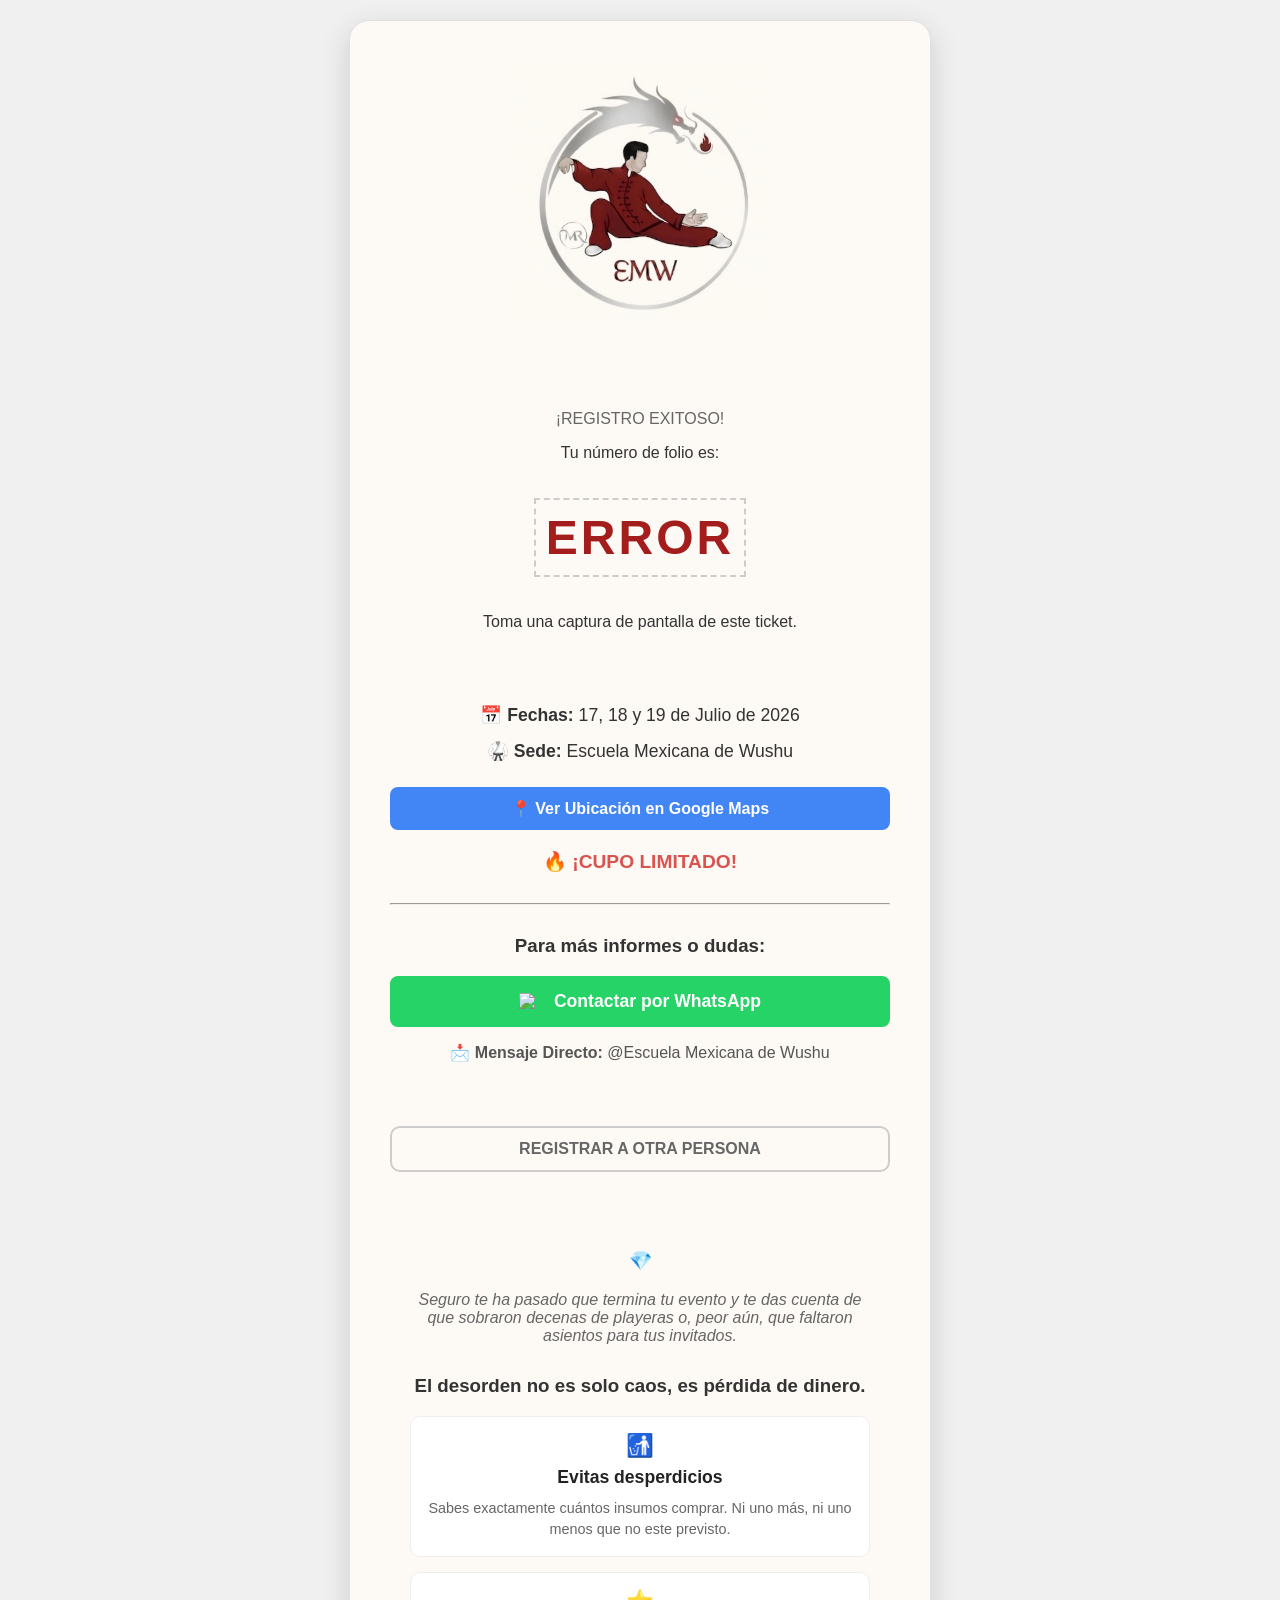
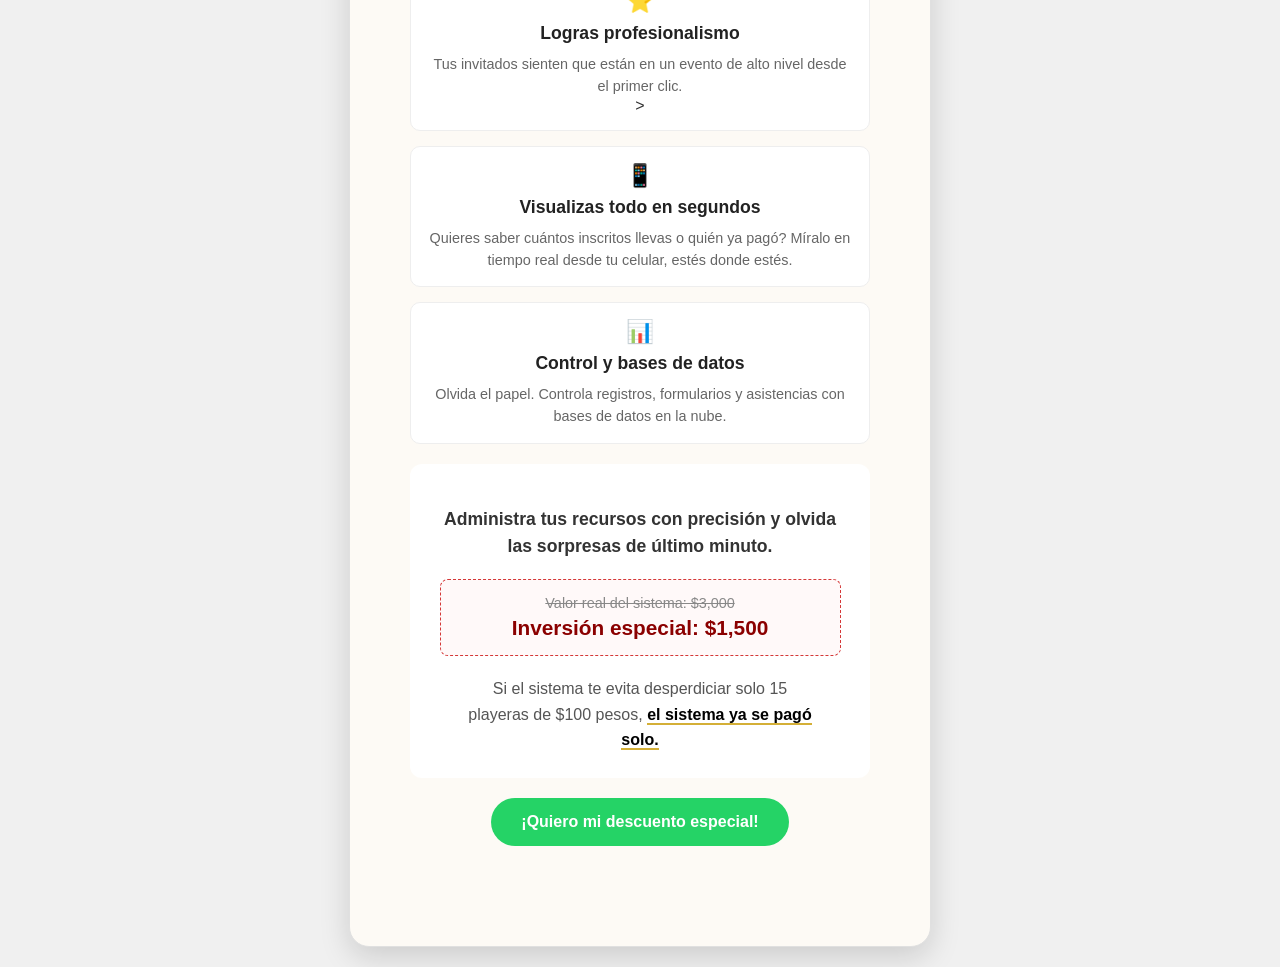
==== commit a352c1fb: "Restore confirmacion.html with original content" ====
--- a/confirmacion.html
+++ b/confirmacion.html
@@ -213,8 +213,7 @@
         
     
         <div class="seccion-servicios">
-        <h3 class="titulo-servicios">💎 CONSULTORIA CALIZA
-            <br> ¿Tu evento tiene el control que tú mereces?</h3>
+        <h3 class="titulo-servicios">💎</h3>
         
         <p style="font-style: italic; color: #666; max-width: 500px; margin: 0 auto 30px auto;">
             Seguro te ha pasado que termina tu evento y te das cuenta de que sobraron decenas de playeras o, peor aún,
@@ -259,7 +258,7 @@
 
     <div class="caja-precio">
         <span class="precio-original">Valor real del sistema: $3,000</span>
-        <span class="precio-oferta">Inversión especial EMW: $1,500</span>
+        <span class="precio-oferta">Inversión especial: $1,500</span>
     </div>
 
     <p class="argumento-ahorro">
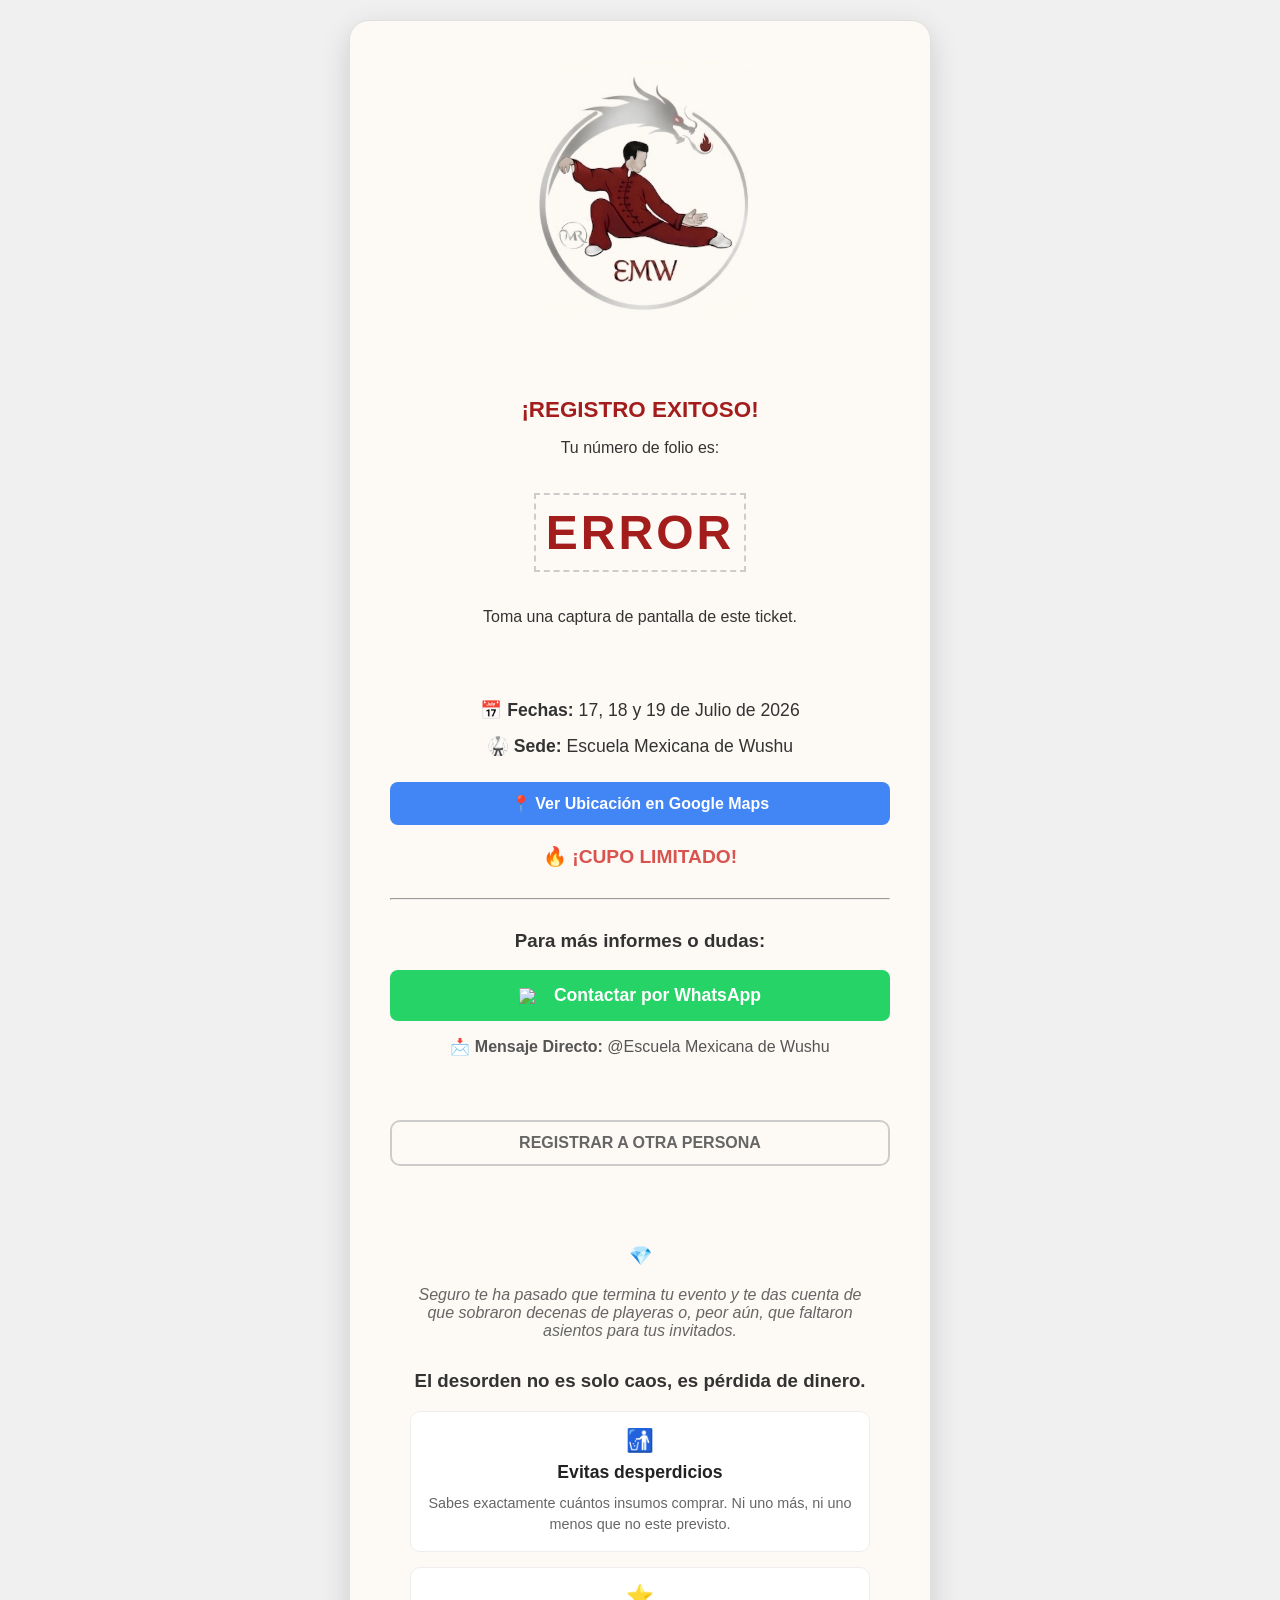
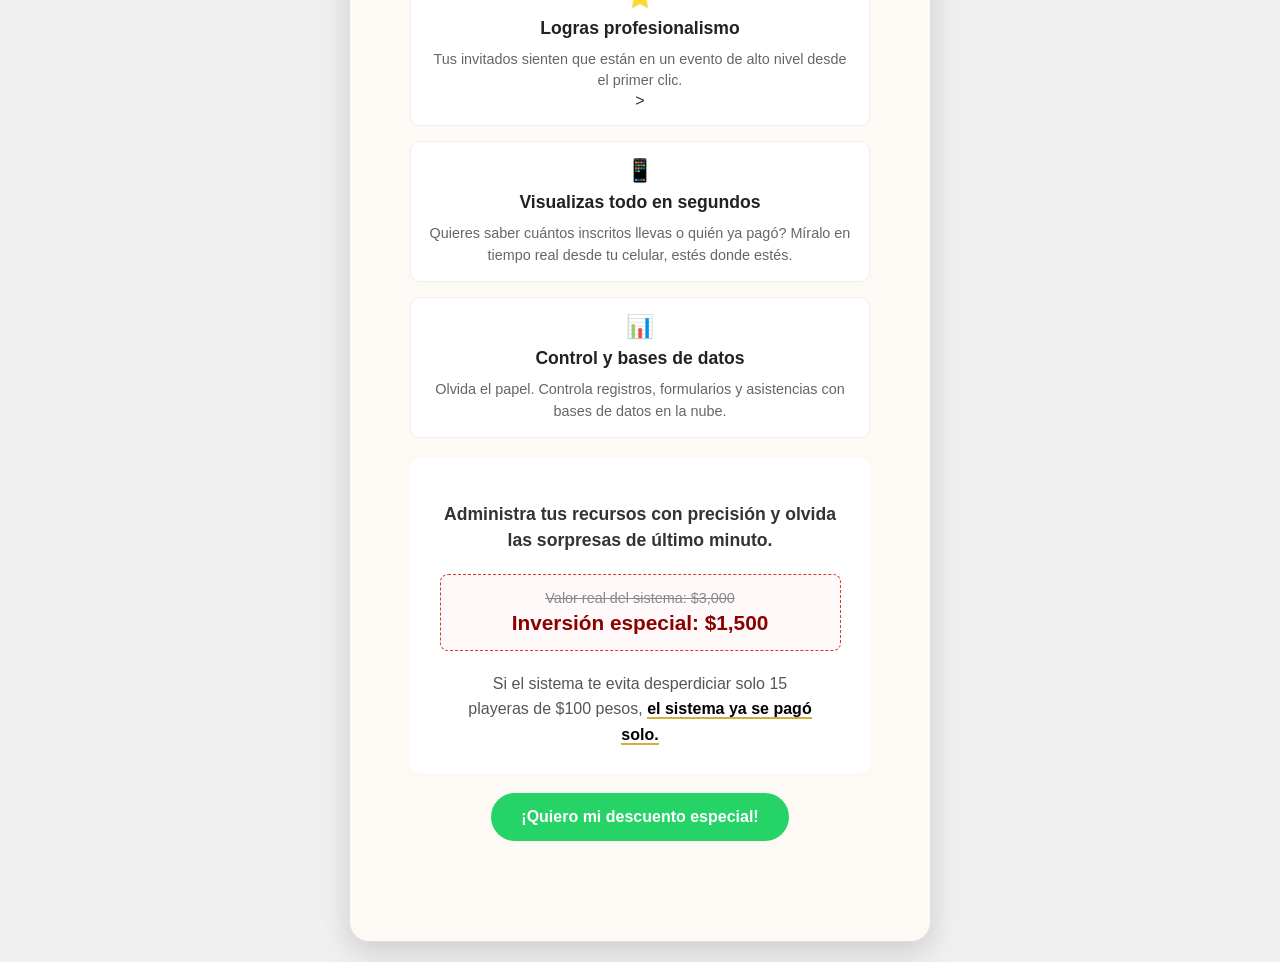
==== commit 604db234: "Fix HTML encoding issues in confirmacion.html" ====
--- a/confirmacion.html
+++ b/confirmacion.html
@@ -172,7 +172,7 @@
 
         <div class="success-card">
         <!-- Aquí va tu logo y el check de éxito -->
-        <h2>¡REGISTRO EXITOSO!</h2>
+        <h1> <strong> ¡REGISTRO EXITOSO! </strong> </h1> 
         <p>Tu número de folio es:</p>
     
         <!-- Este es el elemento clave que el script va a llenar -->
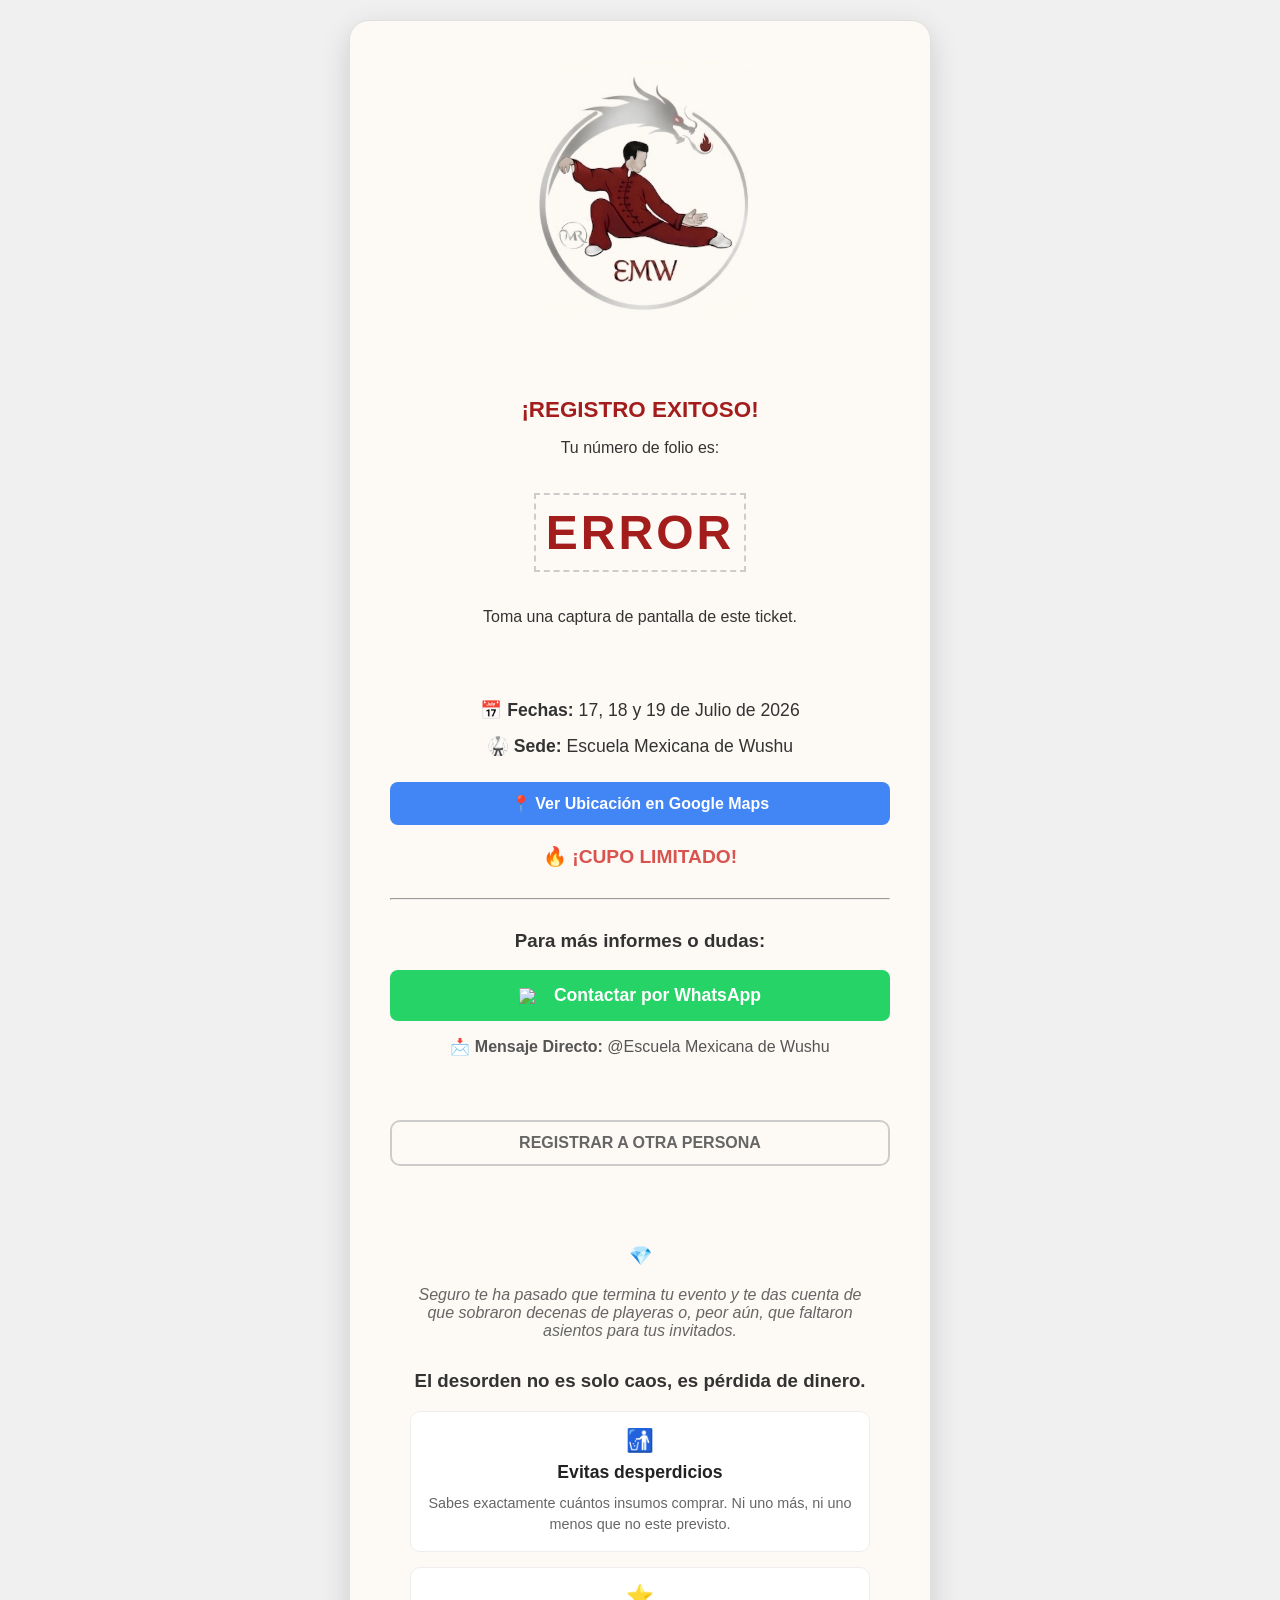
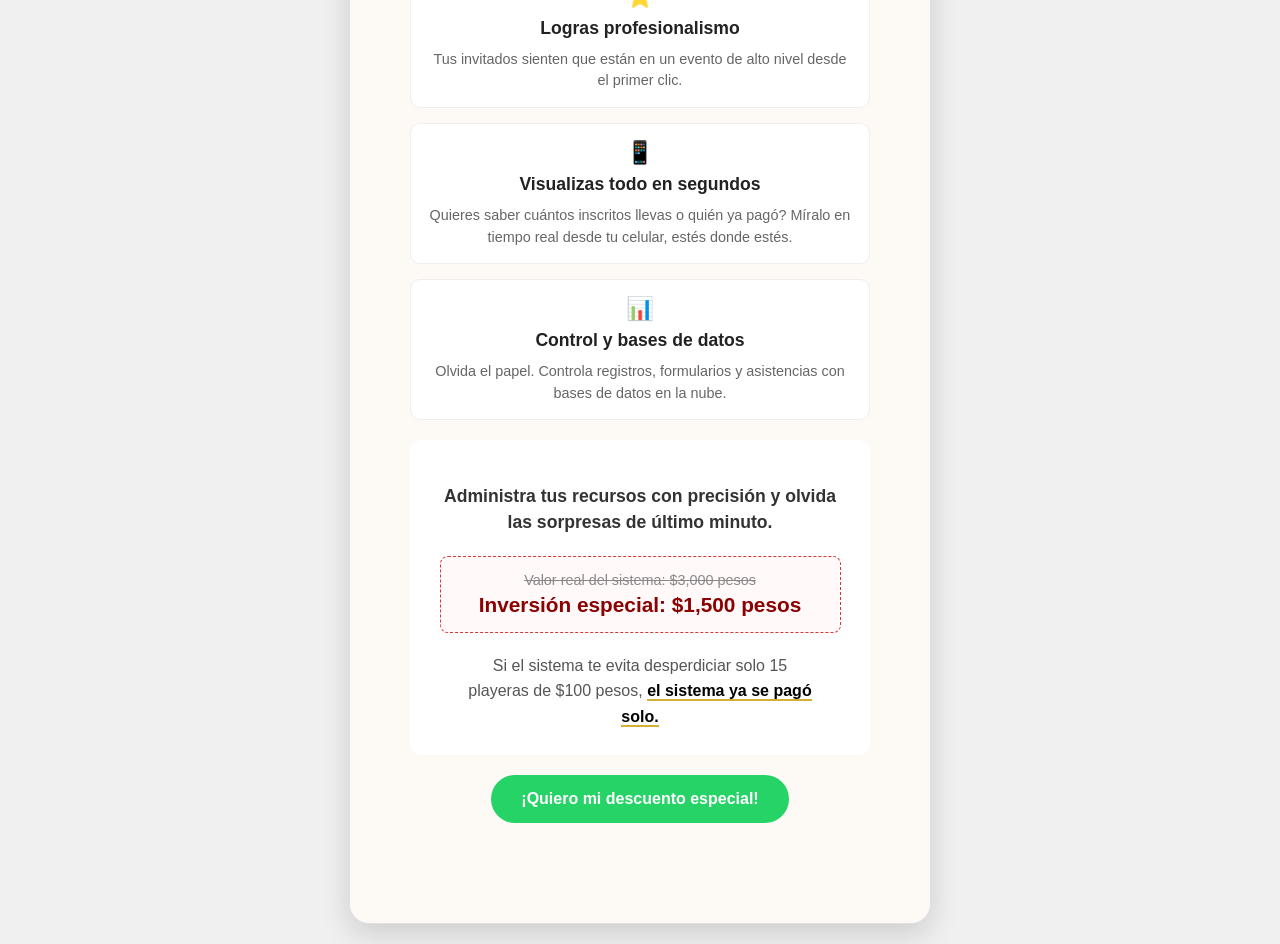
==== commit 89733aa1: "Fix HTML encoding issues in confirmacion.html" ====
--- a/confirmacion.html
+++ b/confirmacion.html
@@ -234,7 +234,7 @@
             <div class="servicio-card">
                 <div class="servicio-icon">⭐</div>
                 <h4>Logras profesionalismo</h4>
-                <p>Tus invitados sienten que están en un evento de alto nivel desde el primer clic.</p>>
+                <p>Tus invitados sienten que están en un evento de alto nivel desde el primer clic.</p>
             </div>
                 
             <div class="servicio-card">
@@ -257,8 +257,8 @@
     </p>
 
     <div class="caja-precio">
-        <span class="precio-original">Valor real del sistema: $3,000</span>
-        <span class="precio-oferta">Inversión especial: $1,500</span>
+        <span class="precio-original">Valor real del sistema: $3,000 pesos</span>
+        <span class="precio-oferta">Inversión especial: $1,500 pesos</span>
     </div>
 
     <p class="argumento-ahorro">
